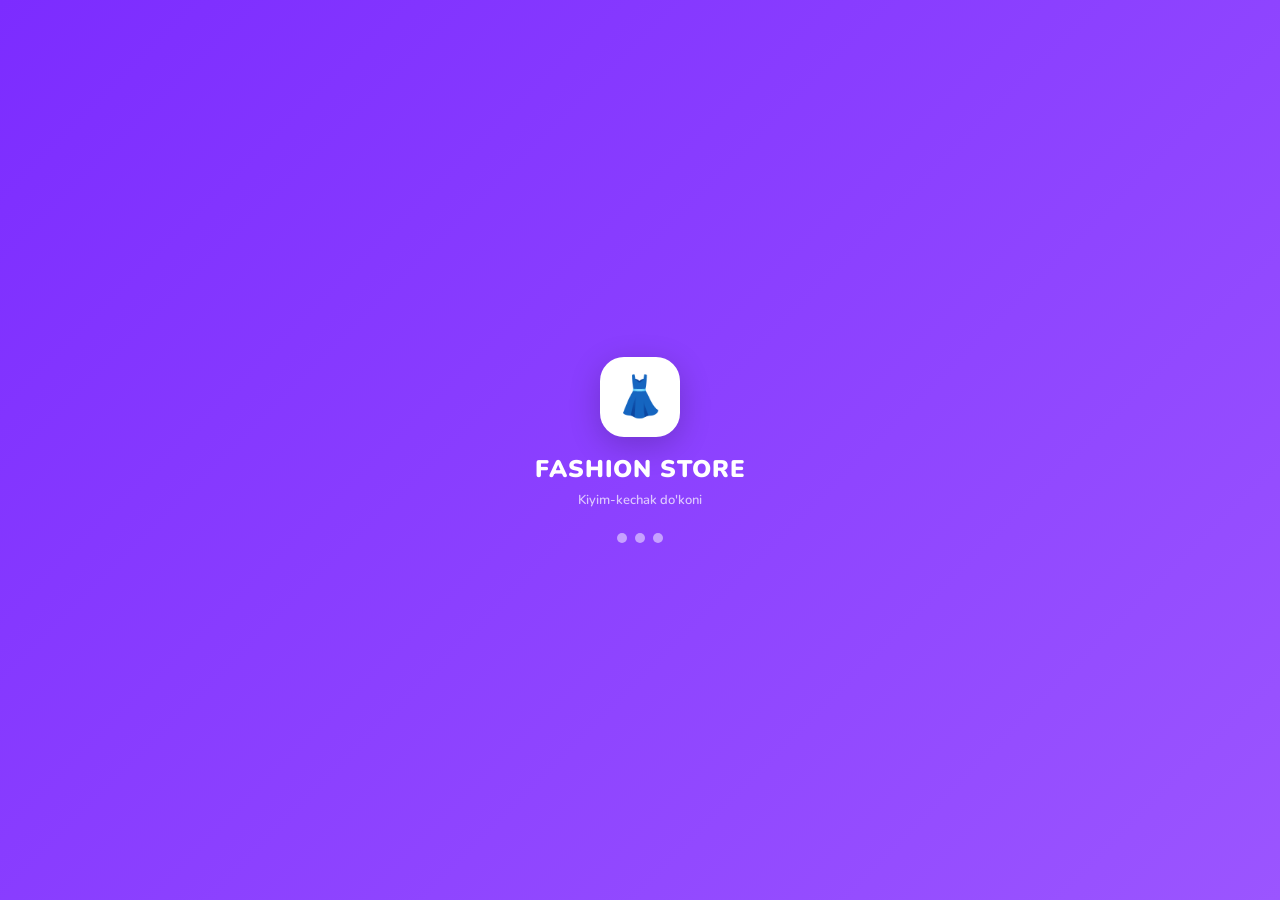
==== templates/index.html @ 43c0b076 "deploy: add templates/index.html" ====
<!DOCTYPE html>
<html lang="uz">
<head>
<meta charset="UTF-8">
<meta name="viewport" content="width=device-width,initial-scale=1,maximum-scale=1,user-scalable=no">
<title>UZUM MARKET</title>
<style>
@import url('https://fonts.googleapis.com/css2?family=Nunito:wght@400;600;700;800;900&display=swap');
*{margin:0;padding:0;box-sizing:border-box;-webkit-tap-highlight-color:transparent}
:root{
  --primary:#7c2cff;--primary-light:#9b55ff;--primary-dark:#5a1ec9;
  --secondary:#ff6b35;--accent:#00c853;--danger:#e11d48;
  --bg:#f2f0f7;--card:#fff;--text:#1a1a2e;--text2:#6b7280;
  --border:#e5e7eb;--shadow:0 2px 16px rgba(124,44,255,.10);--radius:16px;--radius-sm:10px;
}
body{font-family:'Nunito',sans-serif;background:var(--bg);color:var(--text);min-height:100vh;overflow-x:hidden;overscroll-behavior:none}
html{overscroll-behavior:none}

/* LOADER */
#loader{position:fixed;inset:0;background:linear-gradient(135deg,#7c2cff,#9b55ff);display:flex;flex-direction:column;align-items:center;justify-content:center;z-index:9999;transition:opacity .5s,transform .5s}
#loader.hide{opacity:0;transform:scale(1.1);pointer-events:none}
.loader-logo{width:80px;height:80px;border-radius:24px;background:#fff;display:flex;align-items:center;justify-content:center;font-size:40px;animation:logoIn .7s cubic-bezier(.34,1.56,.64,1) both;box-shadow:0 8px 32px rgba(0,0,0,.2)}
@keyframes logoIn{from{transform:scale(0) rotate(-20deg);opacity:0}to{transform:scale(1) rotate(0);opacity:1}}
.loader-name{color:#fff;font-size:24px;font-weight:900;margin-top:16px;letter-spacing:1px;opacity:0;animation:fadeUp .5s .4s both}
.loader-sub{color:rgba(255,255,255,.7);font-size:13px;font-weight:600;margin-top:6px;opacity:0;animation:fadeUp .5s .6s both}
@keyframes fadeUp{from{transform:translateY(20px);opacity:0}to{transform:translateY(0);opacity:1}}
.loader-dots{display:flex;gap:8px;margin-top:24px}
.loader-dots span{width:10px;height:10px;border-radius:50%;background:rgba(255,255,255,.5)}
.loader-dots span:nth-child(1){animation:dot .9s .0s infinite}
.loader-dots span:nth-child(2){animation:dot .9s .2s infinite}
.loader-dots span:nth-child(3){animation:dot .9s .4s infinite}
@keyframes dot{0%,100%{transform:scale(.6);opacity:.3}50%{transform:scale(1.3);opacity:1;background:#fff}}

/* LAYOUT */
#app{display:flex;flex-direction:column;min-height:100vh;padding-bottom:72px}
.page{display:none;flex-direction:column;flex:1;min-height:calc(100vh - 140px)}
.page.active{display:flex}

/* HEADER */
.header{background:var(--primary);padding:14px 16px 12px;position:sticky;top:0;z-index:100;box-shadow:0 4px 20px rgba(124,44,255,.4)}
.header-top{display:flex;align-items:center;gap:10px;margin-bottom:10px}
.header-logo{width:36px;height:36px;border-radius:11px;background:#fff;display:flex;align-items:center;justify-content:center;font-size:20px;flex-shrink:0;box-shadow:0 2px 8px rgba(0,0,0,.15)}
.header-title{color:#fff;font-size:18px;font-weight:900;letter-spacing:.5px;flex:1}
.header-cart-btn{position:relative;width:40px;height:40px;border-radius:12px;background:rgba(255,255,255,.2);border:none;color:#fff;font-size:20px;display:flex;align-items:center;justify-content:center;cursor:pointer;transition:all .2s;backdrop-filter:blur(8px)}
.header-cart-btn:active{transform:scale(.9)}
.cart-badge{position:absolute;top:-5px;right:-5px;background:#ff6b35;color:#fff;font-size:10px;font-weight:800;min-width:20px;height:20px;border-radius:10px;display:none;align-items:center;justify-content:center;padding:0 5px;border:2px solid var(--primary)}
.cart-badge.show{display:flex;animation:badgePop .3s cubic-bezier(.34,1.56,.64,1)}
@keyframes badgePop{from{transform:scale(0)}to{transform:scale(1)}}
.search-wrap{position:relative;display:flex;gap:8px}
.search-wrap input{flex:1;height:40px;border-radius:12px;border:none;background:rgba(255,255,255,.2);color:#fff;font-size:14px;font-family:'Nunito',sans-serif;font-weight:600;padding:0 40px 0 16px;outline:none;backdrop-filter:blur(8px)}
.search-wrap input::placeholder{color:rgba(255,255,255,.65)}
.search-icon{position:absolute;right:50px;top:50%;transform:translateY(-50%);font-size:16px;pointer-events:none}
.sort-btn{width:40px;height:40px;border-radius:12px;background:rgba(255,255,255,.2);border:none;color:#fff;font-size:18px;cursor:pointer;display:flex;align-items:center;justify-content:center;transition:.2s;backdrop-filter:blur(8px)}

/* FLASH SALE BANNER */
.flash-sale-wrap{background:linear-gradient(135deg,#ff4444,#ff6b35);padding:10px 16px;display:none;align-items:center;justify-content:space-between;gap:10px}
.flash-sale-wrap.show{display:flex}
.flash-sale-text{color:#fff;font-size:13px;font-weight:800}
.flash-timer{background:rgba(0,0,0,.3);color:#fff;font-size:14px;font-weight:900;padding:4px 12px;border-radius:8px;font-family:monospace;letter-spacing:2px}

/* BANNERS */
.banner-scroll{display:flex;gap:12px;overflow-x:auto;padding:14px 16px 0;scroll-snap-type:x mandatory;scrollbar-width:none}
.banner-scroll::-webkit-scrollbar{display:none}
.banner-item{min-width:calc(100% - 40px);height:130px;border-radius:var(--radius);display:flex;flex-direction:column;justify-content:flex-end;padding:16px;flex-shrink:0;scroll-snap-align:start;position:relative;overflow:hidden;cursor:pointer}
.banner-item img{position:absolute;inset:0;width:100%;height:100%;object-fit:cover;opacity:.35}
.banner-item::before{content:'';position:absolute;inset:0;background:linear-gradient(to top,rgba(0,0,0,.7),transparent)}
.banner-badge{position:absolute;top:12px;right:12px;background:rgba(255,255,255,.25);backdrop-filter:blur(8px);color:#fff;font-size:10px;font-weight:800;padding:4px 10px;border-radius:20px;letter-spacing:.5px}
.banner-title{color:#fff;font-size:18px;font-weight:900;position:relative;text-shadow:0 2px 8px rgba(0,0,0,.5)}
.banner-sub{color:rgba(255,255,255,.85);font-size:12px;font-weight:600;margin-top:2px;position:relative}
.banner-dots{display:flex;gap:6px;padding:10px 16px 0;justify-content:center}
.banner-dot{width:6px;height:6px;border-radius:3px;background:var(--border);transition:all .3s}
.banner-dot.active{width:20px;background:var(--primary)}

/* CATEGORIES */
.cats-scroll{display:flex;gap:8px;overflow-x:auto;padding:14px 16px 0;scrollbar-width:none}
.cats-scroll::-webkit-scrollbar{display:none}
.cat-btn{display:flex;flex-direction:column;align-items:center;gap:4px;padding:10px 14px;border-radius:var(--radius-sm);background:var(--card);border:2px solid transparent;font-family:'Nunito',sans-serif;font-size:10px;font-weight:700;color:var(--text2);white-space:nowrap;cursor:pointer;transition:all .25s;flex-shrink:0;box-shadow:var(--shadow)}
.cat-btn .cat-icon{font-size:22px}
.cat-btn.active{background:var(--primary);color:#fff;border-color:var(--primary);box-shadow:0 4px 14px rgba(124,44,255,.4);transform:translateY(-2px)}

/* BADGES */
.badges-scroll{display:flex;gap:8px;overflow-x:auto;padding:12px 16px 0;scrollbar-width:none}
.badges-scroll::-webkit-scrollbar{display:none}
.badge-chip{padding:6px 14px;border-radius:20px;border:1.5px solid var(--border);font-family:'Nunito',sans-serif;font-size:11px;font-weight:700;color:var(--text2);background:var(--card);cursor:pointer;white-space:nowrap;transition:all .2s;flex-shrink:0}
.badge-chip.active{background:var(--primary);color:#fff;border-color:var(--primary)}

/* PRODUCTS */
.products-header{display:flex;align-items:center;justify-content:space-between;padding:12px 16px 8px}
.products-count{font-size:13px;font-weight:700;color:var(--text2)}
.pgrid{display:grid;grid-template-columns:1fr 1fr;gap:12px;padding:0 16px 16px}
.pcard{background:var(--card);border-radius:var(--radius);overflow:hidden;cursor:pointer;transition:transform .2s,box-shadow .2s;box-shadow:var(--shadow);animation:cardIn .35s both}
@keyframes cardIn{from{opacity:0;transform:translateY(20px)}to{opacity:1;transform:translateY(0)}}
.pcard:active{transform:scale(.97)}
.pcard-img{width:100%;height:150px;background:#f7f5ff;position:relative;overflow:hidden}
.pcard-img img{width:100%;height:100%;object-fit:cover;transition:transform .3s}
.pcard:hover .pcard-img img{transform:scale(1.05)}
.pcard-badge{position:absolute;top:8px;left:8px;padding:3px 8px;border-radius:7px;font-size:9px;font-weight:800;letter-spacing:.5px;color:#fff}
.pcard-fav{position:absolute;top:6px;right:6px;width:30px;height:30px;border-radius:50%;background:rgba(255,255,255,.9);border:none;font-size:15px;display:flex;align-items:center;justify-content:center;cursor:pointer;box-shadow:0 2px 8px rgba(0,0,0,.15);transition:transform .2s;backdrop-filter:blur(4px)}
.pcard-fav:active{transform:scale(.8)}
.pcard-flash{position:absolute;bottom:0;left:0;right:0;background:linear-gradient(135deg,#ff4444,#ff6b35);color:#fff;font-size:10px;font-weight:800;padding:3px 8px;text-align:center}
.pcard-body{padding:10px}
.pcard-name{font-size:13px;font-weight:800;line-height:1.3;display:-webkit-box;-webkit-line-clamp:2;-webkit-box-orient:vertical;overflow:hidden}
.pcard-rating{display:flex;align-items:center;gap:4px;margin-top:4px;font-size:11px;color:var(--text2);font-weight:600}
.pcard-price{font-size:16px;font-weight:900;color:var(--primary);margin-top:4px}
.pcard-old{font-size:11px;color:var(--text2);text-decoration:line-through;font-weight:600}
.pcard-discount{font-size:10px;color:#fff;background:var(--danger);padding:1px 5px;border-radius:5px;font-weight:800}
.pcard-add{width:100%;height:32px;border-radius:9px;background:var(--primary);border:none;color:#fff;font-family:'Nunito',sans-serif;font-size:11px;font-weight:800;cursor:pointer;transition:all .2s;display:flex;align-items:center;justify-content:center;gap:4px;margin-top:6px}
.pcard-add:active{background:var(--primary-dark);transform:scale(.97)}
.badge-CHEGIRMA,.badge-SALE{background:#e11d48}
.badge-NEW,.badge-KIDS{background:#06b6d4}
.badge-TOP,.badge-VIP{background:#f59e0b}
.badge-HOT,.badge-MEGA{background:#ef4444}
.badge-GIFT{background:#10b981}
.badge-SPORT{background:#3b82f6}
.badge-HIT{background:#8b5cf6}

/* PRODUCT DETAIL */
.detail-overlay{position:fixed;inset:0;background:rgba(0,0,0,.6);z-index:200;display:none;align-items:flex-end;backdrop-filter:blur(4px)}
.detail-overlay.show{display:flex;animation:overlayIn .25s}
@keyframes overlayIn{from{opacity:0}to{opacity:1}}
.detail-sheet{background:#fff;border-radius:24px 24px 0 0;width:100%;max-height:92vh;overflow-y:auto;animation:sheetUp .3s cubic-bezier(.34,1.2,.64,1)}
@keyframes sheetUp{from{transform:translateY(100%)}to{transform:translateY(0)}}
.detail-img{width:100%;height:260px;object-fit:cover;position:relative}
.detail-img-wrap{position:relative}
.detail-close{position:absolute;top:12px;right:12px;width:36px;height:36px;border-radius:50%;background:rgba(255,255,255,.9);border:none;font-size:18px;display:flex;align-items:center;justify-content:center;cursor:pointer;box-shadow:0 2px 8px rgba(0,0,0,.2);z-index:1}
.detail-body{padding:16px}
.detail-name{font-size:20px;font-weight:900;line-height:1.3}
.detail-rating{display:flex;align-items:center;gap:6px;margin:8px 0;font-size:13px;color:var(--text2)}
.detail-price{font-size:26px;font-weight:900;color:var(--primary);margin:8px 0 4px}
.detail-old{font-size:14px;color:var(--text2);text-decoration:line-through}
.detail-desc{font-size:13px;color:var(--text2);line-height:1.6;margin:12px 0}
.options-title{font-size:12px;font-weight:800;color:var(--text2);text-transform:uppercase;letter-spacing:.5px;margin-bottom:8px}
.options-row{display:flex;flex-wrap:wrap;gap:8px;margin-bottom:14px}
.opt-btn{padding:6px 14px;border-radius:8px;border:1.5px solid var(--border);font-family:'Nunito',sans-serif;font-size:12px;font-weight:700;cursor:pointer;transition:all .2s;background:#fff}
.opt-btn.active{background:var(--primary);color:#fff;border-color:var(--primary)}
.detail-add{width:100%;height:50px;border-radius:14px;background:var(--primary);border:none;color:#fff;font-family:'Nunito',sans-serif;font-size:16px;font-weight:800;cursor:pointer;display:flex;align-items:center;justify-content:center;gap:8px;box-shadow:0 6px 20px rgba(124,44,255,.4);transition:all .2s;margin-top:8px}
.detail-add:active{transform:scale(.97);background:var(--primary-dark)}
/* Reviews */
.reviews-section{margin-top:16px;padding-top:16px;border-top:1.5px solid var(--border)}
.reviews-title{font-size:15px;font-weight:800;margin-bottom:12px}
.review-item{background:#f9f7ff;border-radius:12px;padding:12px;margin-bottom:8px}
.review-header{display:flex;align-items:center;gap:8px;margin-bottom:6px}
.review-avatar{width:32px;height:32px;border-radius:50%;background:var(--primary);color:#fff;display:flex;align-items:center;justify-content:center;font-size:14px;font-weight:800;flex-shrink:0}
.review-name{font-size:13px;font-weight:700}
.review-stars{color:#f59e0b;font-size:12px}
.review-text{font-size:12px;color:var(--text2);line-height:1.5}
.add-review-btn{width:100%;height:42px;border-radius:12px;border:1.5px dashed var(--primary);background:transparent;color:var(--primary);font-family:'Nunito',sans-serif;font-size:13px;font-weight:700;cursor:pointer;margin-top:8px}

/* CART */
.cart-page{padding:16px;display:flex;flex-direction:column;gap:12px}
.cart-empty{flex:1;display:flex;flex-direction:column;align-items:center;justify-content:center;gap:12px;padding:40px;text-align:center}
.cart-empty-icon{font-size:64px}
.cart-item{display:flex;gap:12px;align-items:center;background:var(--card);border-radius:var(--radius-sm);padding:12px;box-shadow:var(--shadow)}
.cart-item-img{width:60px;height:60px;border-radius:10px;overflow:hidden;flex-shrink:0;background:#f7f5ff}
.cart-item-img img{width:100%;height:100%;object-fit:cover}
.cart-item-info{flex:1;min-width:0}
.cart-item-name{font-size:13px;font-weight:700;line-height:1.3;display:-webkit-box;-webkit-line-clamp:2;-webkit-box-orient:vertical;overflow:hidden}
.cart-item-opts{font-size:11px;color:var(--text2);font-weight:600;margin:2px 0}
.cart-item-price{font-size:15px;font-weight:800;color:var(--primary)}
.qty{display:flex;align-items:center;gap:8px;margin-top:6px}
.qty button{width:28px;height:28px;border-radius:8px;border:none;background:var(--bg);font-size:16px;font-weight:800;cursor:pointer;display:flex;align-items:center;justify-content:center;color:var(--text);transition:.2s}
.qty button:active{background:var(--primary);color:#fff}
.qty b{font-size:14px;min-width:20px;text-align:center}
.cart-del{background:none;border:none;font-size:18px;cursor:pointer;padding:4px;color:var(--text2);opacity:.6;margin-left:auto}
.cart-summary{background:var(--card);border-radius:var(--radius);padding:16px;box-shadow:var(--shadow)}
.summary-row{display:flex;justify-content:space-between;font-size:13px;margin-bottom:8px;color:var(--text2)}
.summary-total{font-size:18px;font-weight:900;color:var(--primary);border-top:1.5px solid var(--border);padding-top:10px;margin-top:4px;display:flex;justify-content:space-between}
.checkout-btn{width:100%;height:50px;border-radius:14px;background:var(--primary);border:none;color:#fff;font-family:'Nunito',sans-serif;font-size:15px;font-weight:800;cursor:pointer;display:flex;align-items:center;justify-content:center;gap:8px;box-shadow:0 4px 18px rgba(124,44,255,.4);transition:all .2s}
.checkout-btn:active{transform:scale(.97);background:var(--primary-dark)}

/* CHECKOUT MODAL */
.checkout-modal{position:fixed;inset:0;background:rgba(0,0,0,.5);z-index:300;display:none;align-items:flex-end;backdrop-filter:blur(4px)}
.checkout-modal.show{display:flex;animation:overlayIn .25s}
.checkout-sheet{background:#fff;border-radius:24px 24px 0 0;width:100%;padding:0 0 24px;max-height:90vh;overflow-y:auto;animation:sheetUp .3s cubic-bezier(.34,1.2,.64,1)}
.co-header{padding:16px;border-bottom:1.5px solid var(--border);display:flex;align-items:center;gap:10px}
.co-title{font-size:17px;font-weight:900}
.co-body{padding:16px;display:flex;flex-direction:column;gap:12px}
.co-label{font-size:11px;font-weight:800;color:var(--text2);text-transform:uppercase;letter-spacing:.5px;margin-bottom:5px}
.co-input{width:100%;height:44px;border:1.5px solid var(--border);border-radius:11px;padding:0 14px;font-family:'Nunito',sans-serif;font-size:14px;font-weight:600;color:var(--text);outline:none;transition:border .2s}
.co-input:focus{border-color:var(--primary)}
.co-textarea{width:100%;height:80px;border:1.5px solid var(--border);border-radius:11px;padding:10px 14px;font-family:'Nunito',sans-serif;font-size:14px;font-weight:600;color:var(--text);outline:none;resize:none;transition:border .2s}
.co-textarea:focus{border-color:var(--primary)}
.promo-wrap{display:flex;gap:8px}
.promo-wrap .co-input{flex:1}
.promo-btn{height:44px;padding:0 16px;border-radius:11px;border:none;background:var(--primary);color:#fff;font-family:'Nunito',sans-serif;font-size:13px;font-weight:800;cursor:pointer;white-space:nowrap}
.promo-success{font-size:12px;color:var(--accent);font-weight:700}
.promo-error{font-size:12px;color:var(--danger);font-weight:700}
.info-box{background:#fff8e1;border-radius:12px;padding:12px;font-size:12px;color:#b8860b;font-weight:700;text-align:center;border:1px solid #ffd54f}
.co-summary{background:#f9f7ff;border-radius:12px;padding:12px}
.co-summary-row{display:flex;justify-content:space-between;font-size:13px;margin-bottom:6px;color:var(--text2)}
.co-summary-row.total{font-size:16px;font-weight:900;color:var(--primary);border-top:1px solid var(--border);padding-top:8px;margin-top:4px}
.co-submit{width:100%;height:50px;border-radius:14px;background:var(--primary);border:none;color:#fff;font-family:'Nunito',sans-serif;font-size:16px;font-weight:800;cursor:pointer;box-shadow:0 4px 18px rgba(124,44,255,.4);transition:all .2s}
.co-submit:disabled{opacity:.6}

/* PROFILE */
.profile-page{padding:16px;display:flex;flex-direction:column;gap:12px}
.menu-item{display:flex;align-items:center;gap:12px;padding:14px 16px;cursor:pointer;transition:background .2s}
.menu-item:active{background:#f5f3ff}
.menu-text{flex:1;font-size:14px;font-weight:700}
.menu-arrow{color:var(--text2);font-size:18px;font-weight:300}

/* NAV */
.bottom-nav{position:fixed;bottom:0;left:0;right:0;background:#fff;display:flex;border-top:1.5px solid var(--border);z-index:100;padding-bottom:env(safe-area-inset-bottom);box-shadow:0 -4px 20px rgba(0,0,0,.08)}
.nav-btn{flex:1;display:flex;flex-direction:column;align-items:center;justify-content:center;padding:8px 0 6px;border:none;background:none;font-family:'Nunito',sans-serif;font-size:9px;font-weight:700;color:var(--text2);cursor:pointer;transition:color .2s;gap:3px;position:relative}
.nav-btn.active{color:var(--primary)}
.nav-btn svg{width:22px;height:22px}
.nav-dot{position:absolute;top:6px;right:calc(50% - 16px);width:8px;height:8px;border-radius:50%;background:#ff6b35;border:2px solid #fff;display:none}

/* TOAST */
#toast{position:fixed;bottom:88px;left:50%;transform:translateX(-50%) translateY(10px);background:#1a1a2e;color:#fff;padding:10px 20px;border-radius:12px;font-size:13px;font-weight:700;opacity:0;transition:all .3s;z-index:500;white-space:nowrap;pointer-events:none}
#toast.show{opacity:1;transform:translateX(-50%) translateY(0)}

/* SUCCESS */
.success-overlay{position:fixed;inset:0;background:linear-gradient(135deg,var(--primary),var(--primary-light));display:none;flex-direction:column;align-items:center;justify-content:center;z-index:400;gap:16px}
.success-overlay.show{display:flex;animation:overlayIn .3s}
.success-icon{font-size:80px;animation:bounceIn .5s cubic-bezier(.34,1.56,.64,1)}
@keyframes bounceIn{from{transform:scale(0);opacity:0}to{transform:scale(1);opacity:1}}
.success-title{color:#fff;font-size:26px;font-weight:900;text-align:center}
.success-sub{color:rgba(255,255,255,.85);font-size:15px;font-weight:600;text-align:center;line-height:1.6}
.success-btn{background:#fff;color:var(--primary);border:none;padding:14px 32px;border-radius:14px;font-family:'Nunito',sans-serif;font-size:16px;font-weight:800;cursor:pointer;margin-top:8px}

/* REVIEW MODAL */
.review-modal{position:fixed;inset:0;background:rgba(0,0,0,.5);z-index:350;display:none;align-items:flex-end;backdrop-filter:blur(4px)}
.review-modal.show{display:flex;animation:overlayIn .25s}
.review-sheet{background:#fff;border-radius:24px 24px 0 0;width:100%;padding:20px;animation:sheetUp .3s cubic-bezier(.34,1.2,.64,1)}
.star-select{display:flex;gap:8px;margin:12px 0;justify-content:center}
.star-btn{font-size:32px;cursor:pointer;transition:transform .2s;filter:grayscale(1)}
.star-btn.active{filter:none;transform:scale(1.1)}

/* STOCK BADGE */
.stock-ok{display:inline-flex;align-items:center;gap:5px;background:#f0fdf4;color:#16a34a;border:1.5px solid #bbf7d0;padding:5px 12px;border-radius:20px;font-size:12px;font-weight:800}
.stock-low{display:inline-flex;align-items:center;gap:5px;background:#fff7ed;color:#ea580c;border:1.5px solid #fed7aa;padding:5px 12px;border-radius:20px;font-size:12px;font-weight:800}
.stock-out{display:inline-flex;align-items:center;gap:5px;background:#fef2f2;color:#dc2626;border:1.5px solid #fecaca;padding:5px 12px;border-radius:20px;font-size:12px;font-weight:800}
/* DELIVERY INFO */
.delivery-row{display:flex;align-items:center;gap:10px;background:#f9f7ff;border-radius:12px;padding:12px;margin:10px 0}
.delivery-row .di-icon{font-size:22px;flex-shrink:0}
.delivery-row .di-text{font-size:12px;color:var(--text2);font-weight:600;line-height:1.4}
.delivery-row .di-text b{color:var(--text);font-size:13px}
/* BUY NOW */
.detail-buynow{width:100%;height:50px;border-radius:14px;background:linear-gradient(135deg,#ff6b35,#ff4444);border:none;color:#fff;font-family:'Nunito',sans-serif;font-size:16px;font-weight:800;cursor:pointer;display:flex;align-items:center;justify-content:center;gap:8px;box-shadow:0 6px 20px rgba(255,107,53,.4);transition:all .2s;margin-top:8px}
.detail-buynow:active{transform:scale(.97)}
/* DETAIL ACTIONS ROW */
.detail-actions{display:grid;grid-template-columns:1fr 1fr;gap:10px;margin-top:8px}
.detail-add-sm{height:50px;border-radius:14px;background:var(--primary);border:none;color:#fff;font-family:'Nunito',sans-serif;font-size:14px;font-weight:800;cursor:pointer;display:flex;align-items:center;justify-content:center;gap:6px;box-shadow:0 6px 20px rgba(124,44,255,.4);transition:all .2s}
.detail-add-sm:active{transform:scale(.97);background:var(--primary-dark)}
/* RATING STARS ROW */
.rating-big{display:flex;align-items:center;gap:12px;background:#fffbeb;border-radius:12px;padding:12px;margin:8px 0}
.rating-num{font-size:36px;font-weight:900;color:#f59e0b;line-height:1}
.rating-bars{flex:1}
.rating-bar-row{display:flex;align-items:center;gap:6px;margin-bottom:3px}
.rating-bar-row span{font-size:10px;font-weight:700;color:var(--text2);width:6px}
.rating-bar-bg{flex:1;height:5px;background:#e5e7eb;border-radius:3px;overflow:hidden}
.rating-bar-fill{height:100%;background:#f59e0b;border-radius:3px;transition:width .5s}
/* DETAIL SPECS */
.spec-table{background:#f9f7ff;border-radius:12px;overflow:hidden;margin:8px 0}
.spec-row{display:flex;padding:10px 14px;font-size:13px;border-bottom:1px solid #f0ebff}
.spec-row:last-child{border-bottom:none}
.spec-row .sk{color:var(--text2);font-weight:600;flex:1}
.spec-row .sv{font-weight:800;flex:1;text-align:right}
@media(max-width:380px){.pgrid{grid-template-columns:1fr 1fr}.pcard-img{height:130px}}

/* ── CHAT ── */
.chat-page{display:flex;flex-direction:column;height:calc(100vh - 120px);position:relative;overflow:hidden}
.chat-header{background:linear-gradient(135deg,#6a1fc2,#7c2cff,#9b55ff);padding:14px 16px 12px;display:flex;align-items:center;gap:10px;flex-shrink:0;box-shadow:0 4px 20px rgba(124,44,255,.35)}
.chat-header-info{flex:1;min-width:0}
.chat-header-title{font-size:16px;font-weight:900;color:#fff;letter-spacing:.3px}
.chat-online-pill{display:inline-flex;align-items:center;gap:5px;background:rgba(255,255,255,.18);border-radius:20px;padding:3px 10px;font-size:11px;color:rgba(255,255,255,.95);font-weight:700;margin-top:3px}
.chat-online-dot{width:7px;height:7px;background:#00e676;border-radius:50%;flex-shrink:0;animation:onlinePulse 2s infinite}
@keyframes onlinePulse{0%,100%{box-shadow:0 0 0 0 rgba(0,230,118,.5)}60%{box-shadow:0 0 0 5px rgba(0,230,118,0)}}
.chat-header-avatar{width:44px;height:44px;border-radius:50%;background:rgba(255,255,255,.2);display:flex;align-items:center;justify-content:center;font-size:22px;flex-shrink:0;border:2px solid rgba(255,255,255,.35)}
.chat-pinned{background:linear-gradient(90deg,#fff7ed,#fffbeb);border-bottom:1.5px solid #fed7aa;padding:9px 14px;display:flex;gap:9px;align-items:center;flex-shrink:0;cursor:pointer}
.chat-pinned-icon{font-size:16px;flex-shrink:0}
.chat-pinned-text{font-size:11px;font-weight:700;color:#92400e;line-height:1.4}
.chat-messages{flex:1;overflow-y:auto;padding:12px 12px 16px;display:flex;flex-direction:column;gap:1px;background:linear-gradient(180deg,#faf8ff 0%,#f5f0ff 100%)}
.chat-messages::-webkit-scrollbar{width:3px}
.chat-messages::-webkit-scrollbar-thumb{background:rgba(124,44,255,.3);border-radius:3px}
.msg-group{display:flex;flex-direction:column;margin-bottom:6px}
.msg-group.mine{align-items:flex-end}
.msg-group.other,.msg-group.adm{align-items:flex-start}
.msg-meta{display:flex;align-items:center;gap:6px;margin-bottom:4px;padding:0 4px}
.msg-avatar{width:30px;height:30px;border-radius:50%;display:flex;align-items:center;justify-content:center;font-size:13px;font-weight:800;color:#fff;flex-shrink:0;border:2px solid rgba(255,255,255,.8);box-shadow:0 2px 8px rgba(0,0,0,.12)}
.msg-username{font-size:11px;font-weight:800;color:var(--text)}
.msg-badge{font-size:9px;font-weight:900;padding:2px 7px;border-radius:8px;letter-spacing:.3px}
.msg-badge-admin{background:linear-gradient(135deg,#f59e0b,#d97706);color:#fff}
.msg-badge-vip{background:linear-gradient(135deg,#7c2cff,#9b55ff);color:#fff}
.msg-badge-new{background:#e0f2f1;color:#00695c}
.msg-bubble{max-width:78%;padding:10px 13px 8px;border-radius:18px;font-size:13.5px;font-weight:600;line-height:1.45;position:relative;word-break:break-word}
.msg-group.mine .msg-bubble{background:linear-gradient(135deg,#7c2cff,#9b55ff);color:#fff;border-bottom-right-radius:5px;box-shadow:0 4px 14px rgba(124,44,255,.35)}
.msg-group.other .msg-bubble{background:#fff;color:var(--text);border-bottom-left-radius:5px;box-shadow:0 2px 10px rgba(0,0,0,.07)}
.msg-group.adm .msg-bubble{background:linear-gradient(135deg,#f59e0b,#ff7c32);color:#fff;border-bottom-left-radius:5px;box-shadow:0 4px 14px rgba(245,158,11,.35)}
.msg-time{font-size:10px;opacity:.6;margin-top:4px;text-align:right;display:block}
.msg-group.other .msg-time,.msg-group.adm .msg-time{text-align:left}
.msg-product-card{background:rgba(0,0,0,.07);border-radius:11px;padding:9px;margin-top:6px;display:flex;gap:9px;cursor:pointer;transition:.15s}
.msg-product-card:active{opacity:.8}
.msg-product-img{width:44px;height:44px;border-radius:9px;object-fit:cover;flex-shrink:0;background:rgba(255,255,255,.2)}
.msg-product-info{}
.msg-product-name{font-size:11px;font-weight:800;line-height:1.3}
.msg-product-price{font-size:11px;font-weight:900;margin-top:2px;opacity:.9}
.msg-product-view{font-size:10px;opacity:.75;margin-top:1px}
.msg-reply-bar{background:rgba(0,0,0,.06);border-left:3px solid rgba(255,255,255,.5);border-radius:7px;padding:5px 9px;margin-bottom:6px;font-size:11px;font-weight:700;opacity:.85;white-space:nowrap;overflow:hidden;text-overflow:ellipsis}
.msg-group.other .msg-reply-bar,.msg-group.adm .msg-reply-bar{border-left-color:var(--primary);background:#f0ebff}
.msg-reactions{display:flex;flex-wrap:wrap;gap:4px;margin-top:5px;padding:0 3px}
.rxn-pill{display:inline-flex;align-items:center;gap:3px;background:#fff;border:1.5px solid #e0d4ff;border-radius:22px;padding:3px 9px;font-size:12px;cursor:pointer;transition:all .15s;user-select:none;box-shadow:0 1px 4px rgba(0,0,0,.06)}
.rxn-pill:active{transform:scale(.9)}
.rxn-pill.mine{background:#f0ebff;border-color:var(--primary)}
.rxn-count{font-size:11px;font-weight:900;color:var(--primary)}
.chat-date-sep{text-align:center;margin:10px 0 6px;font-size:11px;font-weight:800;color:var(--text2);position:relative}
.chat-date-sep::before,.chat-date-sep::after{content:'';position:absolute;top:50%;width:30%;height:1px;background:var(--border)}
.chat-date-sep::before{left:0}.chat-date-sep::after{right:0}

.chat-reply-preview{display:none;background:#f0ebff;border-top:1.5px solid #e0d4ff;padding:8px 12px;flex-shrink:0;align-items:center;justify-content:space-between;gap:8px}
.chat-reply-preview.show{display:flex}
.chat-reply-preview-left{flex:1;min-width:0}
.chat-reply-preview-label{font-size:10px;font-weight:900;color:var(--primary);text-transform:uppercase;letter-spacing:.5px}
.chat-reply-preview-text{font-size:12px;font-weight:700;color:var(--text);overflow:hidden;text-overflow:ellipsis;white-space:nowrap}
.chat-reply-cancel{background:none;border:none;font-size:18px;cursor:pointer;color:var(--text2);padding:0 4px;flex-shrink:0}

.chat-emoji-bar{display:none;background:#fff;border-top:1px solid var(--border);padding:8px 12px;gap:6px;overflow-x:auto;scrollbar-width:none;flex-shrink:0}
.chat-emoji-bar.show{display:flex}
.chat-emoji-bar::-webkit-scrollbar{display:none}
.chat-emoji-bar button{font-size:24px;background:none;border:none;cursor:pointer;flex-shrink:0;transition:transform .15s;padding:2px}
.chat-emoji-bar button:active{transform:scale(1.35)}

.chat-input-wrap{background:#fff;border-top:1.5px solid var(--border);padding:10px 10px;display:flex;gap:8px;align-items:flex-end;flex-shrink:0;box-shadow:0 -4px 20px rgba(0,0,0,.06)}
.chat-textarea{flex:1;min-height:40px;max-height:110px;border:1.5px solid var(--border);border-radius:22px;padding:10px 14px;font-family:'Nunito',sans-serif;font-size:14px;font-weight:600;outline:none;resize:none;line-height:1.4;transition:border .2s;overflow-y:auto;color:var(--text)}
.chat-textarea:focus{border-color:var(--primary)}
.chat-emoji-toggle{width:40px;height:40px;border-radius:50%;background:var(--bg);border:none;font-size:22px;cursor:pointer;flex-shrink:0;display:flex;align-items:center;justify-content:center;transition:transform .15s}
.chat-emoji-toggle:active{transform:scale(.9)}
.chat-send{width:44px;height:44px;border-radius:50%;background:linear-gradient(135deg,#7c2cff,#9b55ff);border:none;color:#fff;cursor:pointer;flex-shrink:0;display:flex;align-items:center;justify-content:center;box-shadow:0 4px 16px rgba(124,44,255,.45);transition:transform .15s,box-shadow .15s}
.chat-send:active{transform:scale(.88);box-shadow:0 2px 8px rgba(124,44,255,.3)}
.chat-send svg{width:20px;height:20px;fill:currentColor}

.chat-new-msg-btn{display:none;position:absolute;bottom:76px;left:50%;transform:translateX(-50%);background:var(--primary);color:#fff;border:none;border-radius:22px;padding:8px 16px;font-family:'Nunito',sans-serif;font-size:12px;font-weight:800;cursor:pointer;z-index:10;box-shadow:0 4px 16px rgba(124,44,255,.4);animation:fadeUp .3s;white-space:nowrap}

.rxn-menu{display:none;position:fixed;z-index:450;background:#fff;border-radius:28px;box-shadow:0 10px 40px rgba(0,0,0,.2);padding:10px 14px;gap:8px;align-items:center;animation:fadeIn .2s}
.rxn-menu.show{display:flex}
.rxn-menu button{font-size:26px;background:none;border:none;cursor:pointer;transition:transform .15s;padding:0}
.rxn-menu button:active{transform:scale(1.45)}

.chat-swipe-reply{position:absolute;left:-50px;top:50%;transform:translateY(-50%);opacity:0;font-size:18px;transition:all .2s;pointer-events:none}

/* ── PROMO TICKER ── */
.promo-ticker{background:linear-gradient(90deg,#5a1ec9,#7c2cff,#ff6b35,#7c2cff,#5a1ec9);background-size:300% 100%;animation:tickerBg 6s linear infinite;padding:7px 0;overflow:hidden;white-space:nowrap;position:relative}
@keyframes tickerBg{0%{background-position:0%}100%{background-position:300%}}
.ticker-inner{display:inline-block;animation:tickerScroll 22s linear infinite;padding-left:100vw;will-change:transform}
@keyframes tickerScroll{0%{transform:translateX(0)}100%{transform:translateX(-50%)}}
.ticker-inner span{color:#fff;font-size:12px;font-weight:800;padding:0 18px;letter-spacing:.4px}
.ticker-inner span::before{content:'✦';margin-right:8px;opacity:.7}

/* ── PROMO POPUP ── */
.promo-popup{position:fixed;bottom:90px;left:50%;transform:translateX(-50%) translateY(120px);z-index:300;width:calc(100% - 32px);max-width:380px;background:#fff;border-radius:20px;box-shadow:0 8px 40px rgba(124,44,255,.35);padding:0;overflow:hidden;transition:transform .45s cubic-bezier(.34,1.2,.64,1),opacity .35s;opacity:0;pointer-events:none}
.promo-popup.show{transform:translateX(-50%) translateY(0);opacity:1;pointer-events:all}
.popup-header{background:linear-gradient(135deg,#7c2cff,#ff6b35);padding:14px 16px;display:flex;align-items:center;justify-content:space-between}
.popup-close{background:rgba(255,255,255,.25);border:none;color:#fff;width:28px;height:28px;border-radius:50%;cursor:pointer;font-size:14px;display:flex;align-items:center;justify-content:center}
.popup-body{padding:14px 16px 16px}
.popup-badge{display:inline-flex;align-items:center;gap:6px;background:#fff7ed;border:1.5px solid #fed7aa;color:#ea580c;font-size:11px;font-weight:800;padding:3px 10px;border-radius:20px;margin-bottom:8px}
.popup-deal-row{display:flex;align-items:center;gap:12px;margin-bottom:10px}
.popup-discount{font-size:48px;font-weight:900;color:var(--primary);line-height:1}
.popup-cta{width:100%;height:44px;background:linear-gradient(135deg,var(--primary),var(--primary-light));border:none;color:#fff;border-radius:12px;font-family:'Nunito',sans-serif;font-size:14px;font-weight:900;cursor:pointer;letter-spacing:.5px;box-shadow:0 4px 14px rgba(124,44,255,.35);transition:transform .15s}
.popup-cta:active{transform:scale(.97)}

/* ── PRODUCT CARD ANIMATIONS ── */
@keyframes cardIn{from{opacity:0;transform:translateY(24px) scale(.97)}to{opacity:1;transform:translateY(0) scale(1)}}
.pcard{animation:cardIn .4s ease both}

/* ── CONFETTI ── */
.confetti-wrap{position:fixed;inset:0;pointer-events:none;z-index:9990;overflow:hidden}
@keyframes confettiFall{0%{transform:translateY(-20px) rotate(0deg);opacity:1}100%{transform:translateY(100vh) rotate(720deg);opacity:0}}
.cbit{position:absolute;width:8px;height:8px;border-radius:2px;animation:confettiFall .9s ease-in both}

/* ── FLOAT CART PULSE ── */
@keyframes cartPulse{0%,100%{transform:scale(1)}50%{transform:scale(1.18)}}
.cart-add-pulse{animation:cartPulse .4s ease}
</style>
</head>
<body>

<div id="loader">
  <div class="loader-logo">👗</div>
  <div class="loader-name" id="loaderName">FASHION STORE</div>
  <div class="loader-sub">Kiyim-kechak do'koni</div>
  <div class="loader-dots"><span></span><span></span><span></span></div>
</div>

<div id="app" style="display:none">
  <div class="header">
    <div class="header-top">
      <div class="header-logo">👗</div>
      <div class="header-title" id="shopName">FASHION STORE</div>
      <button class="header-cart-btn" onclick="showPage('cart')">
        🛒<span class="cart-badge" id="cartBadge">0</span>
      </button>
    </div>
    <div class="search-wrap">
      <input type="text" placeholder="🔍 Mahsulot qidirish..." id="searchInput" oninput="onSearch(this.value)">
      <button class="sort-btn" onclick="toggleSort()">⇅</button>
    </div>
  </div>

  <!-- PROMO TICKER -->
  <div class="promo-ticker" id="promoTicker">
    <div class="ticker-inner" id="tickerInner"></div>
  </div>

  <div class="flash-sale-wrap" id="flashBanner">
    <div class="flash-sale-text">⚡ FLASH SALE!</div>
    <div class="flash-timer" id="flashTimer">00:00:00</div>
  </div>

  <!-- HOME -->
  <div class="page active" id="pageHome">
    <div class="banner-scroll" id="bannerScroll"></div>
    <div class="banner-dots" id="bannerDots"></div>
    <div class="cats-scroll" id="catsScroll"></div>
    <div class="badges-scroll" id="badgesScroll">
      <button class="badge-chip active" onclick="filterBadge('')">👗 Barchasi</button>
      <button class="badge-chip" onclick="filterBadge('YANGI')">✨ Yangi</button>
      <button class="badge-chip" onclick="filterBadge('HOT')">🔥 HOT</button>
      <button class="badge-chip" onclick="filterBadge('SALE')">💸 Chegirma</button>
      <button class="badge-chip" onclick="filterBadge('TOP')">⭐ Bestseller</button>
      <button class="badge-chip" onclick="filterBadge('LIMITED')">⏳ Limited</button>
    </div>
    <!-- PRICE FILTER -->
    <div id="priceFilterWrap" style="display:flex;align-items:center;gap:8px;padding:8px 16px 0;flex-wrap:wrap">
      <div style="display:flex;align-items:center;gap:6px;flex:1;min-width:200px">
        <div style="position:relative;flex:1">
          <input type="number" id="priceMinInp" placeholder="Min narx" min="0"
            style="width:100%;height:36px;border:1.5px solid var(--border);border-radius:10px;padding:0 10px;font-family:'Nunito',sans-serif;font-size:12px;font-weight:700;outline:none;background:#fff"
            oninput="priceMin=this.value;clearTimeout(tt);tt=setTimeout(loadProducts,600)">
        </div>
        <span style="font-size:12px;color:var(--text2);font-weight:700;flex-shrink:0">—</span>
        <div style="position:relative;flex:1">
          <input type="number" id="priceMaxInp" placeholder="Max narx" min="0"
            style="width:100%;height:36px;border:1.5px solid var(--border);border-radius:10px;padding:0 10px;font-family:'Nunito',sans-serif;font-size:12px;font-weight:700;outline:none;background:#fff"
            oninput="priceMax=this.value;clearTimeout(tt);tt=setTimeout(loadProducts,600)">
        </div>
      </div>
      <button onclick="priceMin='';priceMax='';$('priceMinInp').value='';$('priceMaxInp').value='';loadProducts()"
        style="height:36px;padding:0 12px;border-radius:10px;border:1.5px solid var(--border);background:#fff;font-family:'Nunito',sans-serif;font-size:12px;font-weight:700;color:var(--text2);cursor:pointer;white-space:nowrap">
        ✕ Tozalash
      </button>
    </div>
    <div class="products-header">
      <div class="products-count" id="productsCount"></div>
    </div>
    <div class="pgrid" id="productsGrid"></div>
  </div>

  <!-- CART -->
  <div class="page" id="pageCart">
    <div class="cart-page" id="cartContent"></div>
  </div>

  <!-- PROFILE -->
  <div class="page" id="pageProfile">
    <div class="profile-page" id="profileContent"></div>
  </div>

  <!-- CHAT -->
  <div class="page" id="pageChat">
    <div class="chat-page" id="chatPageInner">
      <!-- Header -->
      <div class="chat-header">
        <div class="chat-header-avatar">💬</div>
        <div class="chat-header-info">
          <div class="chat-header-title">Jamiyat Chati</div>
          <div class="chat-online-pill"><div class="chat-online-dot"></div><span id="chatOnlineCount">yuklanmoqda…</span></div>
        </div>
        <div style="font-size:22px;cursor:pointer" onclick="showPage('home',true)">🏠</div>
      </div>
      <!-- Pinned announcement -->
      <div class="chat-pinned" id="chatPinned">
        <div class="chat-pinned-icon">📌</div>
        <div class="chat-pinned-text">🎉 Uzum Fashion'ga xush kelibsiz! Chegirmalar, yangi mahsulotlar va hamjamiyat suhbatlari shu yerda.</div>
      </div>
      <!-- Messages list -->
      <div class="chat-messages" id="chatMessages"></div>
      <!-- New messages button -->
      <button class="chat-new-msg-btn" id="chatNewMsgBtn" onclick="scrollChatToBottom(true)">⬇ yangi xabarlar</button>
      <!-- Reply preview bar -->
      <div class="chat-reply-preview" id="chatReplyPreview">
        <div class="chat-reply-preview-left">
          <div class="chat-reply-preview-label">↩ Javob berish</div>
          <div class="chat-reply-preview-text" id="chatReplyText"></div>
        </div>
        <button class="chat-reply-cancel" onclick="cancelReply()">✕</button>
      </div>
      <!-- Emoji bar -->
      <div class="chat-emoji-bar" id="chatEmojiBar">
        <button onclick="insertChatEmoji('😀')">😀</button>
        <button onclick="insertChatEmoji('❤️')">❤️</button>
        <button onclick="insertChatEmoji('🔥')">🔥</button>
        <button onclick="insertChatEmoji('👍')">👍</button>
        <button onclick="insertChatEmoji('😂')">😂</button>
        <button onclick="insertChatEmoji('🎉')">🎉</button>
        <button onclick="insertChatEmoji('💯')">💯</button>
        <button onclick="insertChatEmoji('😍')">😍</button>
        <button onclick="insertChatEmoji('💪')">💪</button>
        <button onclick="insertChatEmoji('🛍️')">🛍️</button>
        <button onclick="insertChatEmoji('✨')">✨</button>
        <button onclick="insertChatEmoji('👗')">👗</button>
        <button onclick="insertChatEmoji('👠')">👠</button>
        <button onclick="insertChatEmoji('🎀')">🎀</button>
        <button onclick="insertChatEmoji('💎')">💎</button>
        <button onclick="insertChatEmoji('🌟')">🌟</button>
      </div>
      <!-- Input area -->
      <div class="chat-input-wrap">
        <button class="chat-emoji-toggle" onclick="toggleChatEmoji()">😊</button>
        <textarea class="chat-textarea" id="chatInput" placeholder="Xabar yozing…" rows="1"
          oninput="autoResizeChat(this)" onkeydown="if(event.key==='Enter'&&!event.shiftKey){event.preventDefault();sendChatMsg()}"></textarea>
        <button class="chat-send" onclick="sendChatMsg()">
          <svg viewBox="0 0 24 24"><path d="M2.01 21L23 12 2.01 3 2 10l15 2-15 2z"/></svg>
        </button>
      </div>
    </div>
  </div>

  <!-- Reaction context menu -->
  <div class="rxn-menu" id="rxnMenu"></div>

  <div class="bottom-nav">
    <button class="nav-btn active" id="navHome" onclick="showPage('home',true)">
      <svg viewBox="0 0 24 24" fill="currentColor"><path d="M10 20v-6h4v6h5v-8h3L12 3 2 12h3v8z"/></svg>
      Asosiy
    </button>
    <button class="nav-btn" id="navCart" onclick="showPage('cart')">
      <svg viewBox="0 0 24 24" fill="currentColor"><path d="M7 18c-1.1 0-2 .9-2 2s.9 2 2 2 2-.9 2-2-.9-2-2-2zm10 0c-1.1 0-2 .9-2 2s.9 2 2 2 2-.9 2-2-.9-2-2-2zM7.8 14H18l2.2-8H6.2L5.1 2H2v2h1.4l2.6 10z"/></svg>
      Savat
      <span class="nav-dot" id="navCartDot"></span>
    </button>
    <button class="nav-btn" id="navProfile" onclick="showPage('profile')">
      <svg viewBox="0 0 24 24" fill="currentColor"><path d="M12 12c2.7 0 4.8-2.1 4.8-4.8S14.7 2.4 12 2.4 7.2 4.5 7.2 7.2 9.3 12 12 12zm0 2.4c-3.2 0-9.6 1.6-9.6 4.8v2.4h19.2v-2.4c0-3.2-6.4-4.8-9.6-4.8z"/></svg>
      Profil
    </button>
    <button class="nav-btn" id="navChat" onclick="showPage('chat')">
      <svg viewBox="0 0 24 24" fill="currentColor"><path d="M20 2H4c-1.1 0-2 .9-2 2v18l4-4h14c1.1 0 2-.9 2-2V4c0-1.1-.9-2-2-2zm-2 12H6v-2h12v2zm0-3H6V9h12v2zm0-3H6V6h12v2z"/></svg>
      Chat
      <span class="nav-dot" id="navChatDot" style="display:none"></span>
    </button>
  </div>
</div>

<!-- PRODUCT DETAIL -->
<div class="detail-overlay" id="detailOverlay" onclick="closeDetail(event)">
  <div class="detail-sheet" id="detailSheet"></div>
</div>

<!-- CHECKOUT MODAL -->
<div class="checkout-modal" id="checkoutModal" onclick="closeCheckout(event)">
  <div class="checkout-sheet">
    <div class="co-header">
      <span style="font-size:24px">🛒</span>
      <span class="co-title">Buyurtma berish</span>
      <button onclick="closeCheckoutBtn()" style="margin-left:auto;background:none;border:none;font-size:24px;cursor:pointer;color:var(--text2)">✕</button>
    </div>
    <div class="co-body">
      <div>
        <div class="co-label">👤 Ism Familiya</div>
        <input class="co-input" id="coFullName" placeholder="Ismingiz va familiyangiz">
      </div>
      <div>
        <div class="co-label">📞 Telefon raqam</div>
        <input class="co-input" id="coPhone" type="tel" placeholder="+998 90 123 45 67">
      </div>

      <!-- PAYMENT METHOD -->
      <div>
        <div class="co-label">💳 To'lov usuli</div>
        <div style="display:grid;grid-template-columns:1fr 1fr;gap:8px;margin-top:4px">
          <button id="payNaqd" onclick="selectPayment('naqd')"
            style="padding:12px 8px;border-radius:12px;border:2px solid var(--primary);background:#f5f0ff;font-family:'Nunito',sans-serif;font-size:13px;font-weight:800;cursor:pointer;color:var(--primary);transition:all .2s">
            💵 Naqd pul
          </button>
          <button id="payKarta" onclick="selectPayment('karta')"
            style="padding:12px 8px;border-radius:12px;border:2px solid var(--border);background:#fff;font-family:'Nunito',sans-serif;font-size:13px;font-weight:800;cursor:pointer;color:var(--text2);transition:all .2s">
            💳 Plastik karta
          </button>
        </div>
      </div>

      <!-- CARD INFO (shows when karta selected) -->
      <div id="cardInfoBox" style="display:none;background:linear-gradient(135deg,#7c2cff,#9b55ff);border-radius:16px;padding:16px;color:#fff">
        <div style="font-size:11px;font-weight:700;opacity:.8;margin-bottom:8px;letter-spacing:1px">PLASTIK KARTA</div>
        <div style="font-size:18px;font-weight:900;letter-spacing:3px;font-family:monospace" id="cardNumDisplay">9860 6067 6080 6673</div>
        <div style="display:flex;justify-content:space-between;align-items:center;margin-top:10px">
          <div style="font-size:13px;font-weight:800" id="cardHolderDisplay">Alimardonov Umidjon</div>
          <button onclick="copyCard()" style="background:rgba(255,255,255,.2);border:1px solid rgba(255,255,255,.4);color:#fff;border-radius:8px;padding:5px 12px;font-family:'Nunito',sans-serif;font-size:12px;font-weight:800;cursor:pointer" id="copyCardBtn">📋 Nusxa</button>
        </div>
        <div style="margin-top:10px;font-size:11px;opacity:.8;background:rgba(255,255,255,.15);border-radius:8px;padding:8px">
          ⚠️ To'lovni amalga oshirib, chek rasmini adminga yuboring
        </div>
      </div>

      <div id="coSizeWrap" style="display:none">
        <div class="co-label">📏 O'lcham</div>
        <div class="options-row" id="coSizes"></div>
      </div>
      <div id="coColorWrap" style="display:none">
        <div class="co-label">🎨 Rang</div>
        <div class="options-row" id="coColors"></div>
      </div>

      <!-- BONUS POINTS -->
      <div id="bonusWrap" style="display:none;background:#f0fdf4;border:1.5px solid #bbf7d0;border-radius:12px;padding:12px">
        <div style="display:flex;justify-content:space-between;align-items:center">
          <div>
            <div style="font-size:13px;font-weight:800;color:#16a34a">🎁 Bonus ballaringiz</div>
            <div style="font-size:12px;color:#15803d;font-weight:600" id="bonusInfo">0 ball = 0 so'm</div>
          </div>
          <label style="display:flex;align-items:center;gap:6px;cursor:pointer">
            <input type="checkbox" id="bonusCheck" onchange="toggleBonus(this.checked)" style="width:18px;height:18px;accent-color:#16a34a">
            <span style="font-size:12px;font-weight:800;color:#16a34a">Ishlatish</span>
          </label>
        </div>
      </div>

      <div>
        <div class="co-label">🏷️ Promo kod</div>
        <div class="promo-wrap">
          <input class="co-input" id="coPromo" placeholder="Promo kodingiz">
          <button class="promo-btn" onclick="applyPromo()">Qo'llay</button>
        </div>
        <div id="promoMsg" style="margin-top:4px"></div>
      </div>
      <div>
        <div class="co-label">💬 Izoh (ixtiyoriy)</div>
        <textarea class="co-textarea" id="coNote" placeholder="Qo'shimcha ma'lumot..."></textarea>
      </div>
      <div class="info-box">📦 Yetkazib berish — admin siz bilan bog'lanadi</div>
      <div id="coSummary" class="co-summary"></div>
      <button class="co-submit" id="coSubmit" onclick="submitOrder()">🚀 Buyurtmani yuborish</button>
    </div>
  </div>
</div>

<!-- REVIEW MODAL -->
<div class="review-modal" id="reviewModal" onclick="closeReview(event)">
  <div class="review-sheet">
    <div style="display:flex;align-items:center;justify-content:space-between;margin-bottom:16px">
      <div style="font-size:17px;font-weight:900">⭐ Sharh qoldirish</div>
      <button onclick="$('reviewModal').classList.remove('show')" style="background:none;border:none;font-size:24px;cursor:pointer;color:var(--text2)">✕</button>
    </div>
    <div class="co-label">Bahoyingiz</div>
    <div class="star-select" id="starSelect">
      <span class="star-btn active" data-v="1" onclick="setStars(1)">⭐</span>
      <span class="star-btn active" data-v="2" onclick="setStars(2)">⭐</span>
      <span class="star-btn active" data-v="3" onclick="setStars(3)">⭐</span>
      <span class="star-btn active" data-v="4" onclick="setStars(4)">⭐</span>
      <span class="star-btn active" data-v="5" onclick="setStars(5)">⭐</span>
    </div>
    <div class="co-label" style="margin-top:12px">Izoh</div>
    <textarea class="co-textarea" id="reviewText" placeholder="Mahsulot haqida fikringiz..." style="height:100px;margin-top:6px"></textarea>
    <button class="detail-add" style="margin-top:12px" onclick="submitReview()">✅ Yuborish</button>
  </div>
</div>

<!-- CONFETTI WRAP -->
<div class="confetti-wrap" id="confettiWrap"></div>

<!-- PROMO POPUP -->
<div class="promo-popup" id="promoPopup">
  <div class="popup-header">
    <div>
      <div style="font-size:11px;font-weight:700;color:rgba(255,255,255,.8);letter-spacing:1px">🎯 MAXSUS TAKLIF</div>
      <div style="font-size:16px;font-weight:900;color:#fff;margin-top:2px">Bugun uchun chegirma!</div>
    </div>
    <button class="popup-close" onclick="closePromoPopup()">✕</button>
  </div>
  <div class="popup-body">
    <div class="popup-badge">⏰ Cheklangan vaqt</div>
    <div class="popup-deal-row">
      <div class="popup-discount" id="popupDiscount">10%</div>
      <div>
        <div style="font-size:15px;font-weight:900;color:var(--text)" id="popupTitle">Barcha kiyimlarga</div>
        <div style="font-size:12px;color:var(--text2);font-weight:600;margin-top:2px" id="popupSub">Promo: <b id="popupCode">FASHION10</b></div>
      </div>
    </div>
    <button class="popup-cta" onclick="applyPopupPromo()">🎁 Chegirmani olish</button>
  </div>
</div>

<div class="success-overlay" id="successOverlay">
  <div class="success-icon">✅</div>
  <div class="success-title">Buyurtma qabul qilindi!</div>
  <div class="success-sub" id="successSub"></div>
  <div id="successActions" style="display:flex;flex-direction:column;gap:10px;width:100%;max-width:280px;margin-top:4px"></div>
  <button class="success-btn" onclick="$('successOverlay').classList.remove('show')" style="margin-top:4px">🛍 Davom etish</button>
</div>

<div id="toast"></div>

<script>
const tg = window.Telegram?.WebApp;
if(tg){tg.expand();tg.ready();tg.setHeaderColor('#7c2cff');tg.setBackgroundColor('#f2f0f7');tg.disableVerticalSwipes?.();}
const tgUser = tg?.initDataUnsafe?.user || {};

let config={}, categories=[], products=[], banners=[];
let cart = JSON.parse(localStorage.getItem('uzum_cart')||'[]');
let favorites = new Set(JSON.parse(localStorage.getItem('uzum_favs')||'[]'));
let currentCategory='', badgeFilter='', sortMode='newest', searchQ='';
let currentDetail=null, selectedSize='', selectedColor='', promoDiscount=0, promoCode='';
let reviewProductId=null, selectedStars=5, currentPage='home';
let flashSales=[], flashEnd=null;
let userPoints=0, useBonus=false, priceMin='', priceMax='', selectedPayment='naqd';
let tt;

const $=id=>document.getElementById(id);
const fmt=n=>parseInt(n).toLocaleString('uz-UZ');

async function init(){
  try{
    const [cfgR,bansR,catsR]=await Promise.all([
      fetch('/api/config').then(r=>r.json()),
      fetch('/api/banners').then(r=>r.json()),
      fetch('/api/categories').then(r=>r.json()),
    ]);
    config=cfgR; banners=bansR; categories=catsR;
    document.title=config.shop_name||'UZUM MARKET';
    $('shopName').textContent=config.shop_name||'UZUM MARKET';
    renderBanners(); renderCategories();
    initTicker();
    setTimeout(showPromoPopup, 8000);

    // Flash sales
    const flR=await fetch('/api/flash-sales').then(r=>r.json());
    flashSales=flR;
    if(flR.length>0){
      flashEnd=new Date(flR[0].ends_at);
      $('flashBanner').classList.add('show');
      updateFlashTimer();
      setInterval(updateFlashTimer,1000);
    }

    // Register user + get points
    if(tgUser.id){
      const reg=await fetch('/api/register-user',{method:'POST',headers:{'Content-Type':'application/json'},
        body:JSON.stringify({tg_id:tgUser.id,name:`${tgUser.first_name||''} ${tgUser.last_name||''}`.trim(),username:tgUser.username||''})}).then(r=>r.json());
      userPoints=reg.points||0;
    }

    await loadProducts();
  }catch(e){console.error(e)}
  finally{
    setTimeout(()=>{
      $('loader').classList.add('hide');
      $('app').style.display='flex';
      setTimeout(()=>$('loader').style.display='none',500);
    },1200);
  }
}

function updateFlashTimer(){
  if(!flashEnd) return;
  const diff=flashEnd-new Date();
  if(diff<=0){$('flashBanner').classList.remove('show');return}
  const h=Math.floor(diff/3600000), m=Math.floor((diff%3600000)/60000), s=Math.floor((diff%60000)/1000);
  $('flashTimer').textContent=`${String(h).padStart(2,'0')}:${String(m).padStart(2,'0')}:${String(s).padStart(2,'0')}`;
}

async function loadProducts(){
  let url=`/api/products?sort=${sortMode}&limit=50`;
  if(currentCategory) url+=`&category=${encodeURIComponent(currentCategory)}`;
  if(badgeFilter&&badgeFilter!=='CHEGIRMA') url+=`&badge=${badgeFilter}`;
  if(searchQ) url+=`&q=${encodeURIComponent(searchQ)}`;
  if(priceMin) url+=`&min_price=${priceMin}`;
  if(priceMax) url+=`&max_price=${priceMax}`;
  const rows=await fetch(url).then(r=>r.json());
  products=badgeFilter==='CHEGIRMA'?rows.filter(p=>favorites.has(p.id)):rows;
  $('productsCount').textContent=`${products.length} ta mahsulot`;
  renderProducts();
}

function renderBanners(){
  $('bannerScroll').innerHTML=banners.map((b,i)=>`
    <div class="banner-item" style="background:${b.color}" onclick="filterBadge('${b.badge}')">
      ${b.image?`<img src="${b.image}" alt="">`:''}
      <div class="banner-badge">${b.badge}</div>
      <div class="banner-title">${b.title}</div>
      <div class="banner-sub">${b.subtitle}</div>
    </div>`).join('');
  $('bannerDots').innerHTML=banners.map((_,i)=>`<div class="banner-dot ${i===0?'active':''}" id="dot${i}"></div>`).join('');
  let cur=0;
  setInterval(()=>{
    document.querySelector('.banner-dot.active')?.classList.remove('active');
    cur=(cur+1)%Math.max(banners.length,1);
    $(`dot${cur}`)?.classList.add('active');
    $('bannerScroll').children[cur]?.scrollIntoView({behavior:'smooth',inline:'start',block:'nearest'});
  },3500);
}

function renderCategories(){
  $('catsScroll').innerHTML=`<button class="cat-btn ${!currentCategory?'active':''}" onclick="filterCat('')">
    <span class="cat-icon">🛍</span>Hammasi</button>`+
  categories.map(c=>`<button class="cat-btn ${currentCategory===c.name?'active':''}" onclick="filterCat('${c.name}')">
    <span class="cat-icon">${c.icon}</span>${c.name}</button>`).join('');
}

function renderProducts(){
  const flash={};
  flashSales.forEach(f=>flash[f.product_id]={discount:f.discount_percent,price:f.flash_price,ends:f.ends_at});
  $('productsGrid').innerHTML=products.map((p,i)=>{
    const isFav=favorites.has(p.id);
    const fl=flash[p.id];
    const displayPrice=fl?fl.price:p.price;
    const discount=p.old_price>p.price?Math.round((1-p.price/p.old_price)*100):0;
    const stars='⭐'.repeat(Math.round(p.rating||4.5));
    return `<div class="pcard" style="animation-delay:${i*0.04}s" onclick="openDetail(${p.id})">
      <div class="pcard-img">
        <img src="${p.image||''}" alt="${p.name}" loading="lazy" onerror="this.src='data:image/svg+xml,<svg xmlns=%22http://www.w3.org/2000/svg%22 width=%22100%22 height=%22100%22><rect fill=%22%23f0ebff%22 width=%22100%22 height=%22100%22/><text x=%2250%22 y=%2255%22 text-anchor=%22middle%22 fill=%22%237c2cff%22 font-size=%2230%22>🛍</text></svg>'">
        ${p.badge?`<div class="pcard-badge badge-${p.badge}">${p.badge}</div>`:''}
        <button class="pcard-fav" onclick="toggleFav(event,${p.id})">${isFav?'❤️':'🤍'}</button>
        ${fl?`<div class="pcard-flash">⚡ -${fl.discount}% FLASH</div>`:''}
      </div>
      <div class="pcard-body">
        <div class="pcard-name">${p.name}</div>
        <div class="pcard-rating">⭐ ${p.rating||4.5} &nbsp;·&nbsp; ${(p.sold_count||0).toLocaleString()} sotilgan</div>
        <div style="display:flex;align-items:center;gap:6px;flex-wrap:wrap;margin-top:4px">
          <div class="pcard-price">${fmt(displayPrice)} so'm</div>
          ${p.old_price>p.price?`<div class="pcard-old">${fmt(p.old_price)}</div><div class="pcard-discount">-${discount}%</div>`:''}
        </div>
        <button class="pcard-add" onclick="addToCart(event,${p.id})">🛒 Savatga</button>
      </div>
    </div>`;
  }).join('');
}

async function openDetail(pid){
  const p=await fetch(`/api/products/${pid}`).then(r=>r.json());
  currentDetail=p;
  const fl=flashSales.find(f=>f.product_id===pid);
  const displayPrice=fl?Math.round(p.price*(1-fl.discount_percent/100)):p.price;
  const discount=p.old_price>p.price?Math.round((1-p.price/p.old_price)*100):0;
  const sizes=(p.sizes||'').split(',').filter(Boolean);
  const colors=(p.colors||'').split(',').filter(Boolean);
  selectedSize=sizes[0]||''; selectedColor=colors[0]||'';
  const reviews=p.reviews||[];
  const stock=p.stock||0;
  const stockHtml=stock===0
    ?`<span class="stock-out">❌ Omborda yo'q</span>`
    :stock<10
      ?`<span class="stock-low">⚠️ Kam qoldi: ${stock} ta</span>`
      :`<span class="stock-ok">✅ Omborda: ${stock} ta</span>`;

  // Rating bars (5★ to 1★)
  const ratingCounts=[5,4,3,2,1].map(star=>{
    const cnt=reviews.filter(r=>r.rating===star).length;
    const pct=reviews.length?Math.round(cnt/reviews.length*100):star===5?80:star===4?15:5;
    return {star,pct};
  });

  $('detailSheet').innerHTML=`
    <div class="detail-img-wrap">
      <img class="detail-img" src="${p.image||''}" alt="${p.name}"
        onerror="this.src='data:image/svg+xml,<svg xmlns=%22http://www.w3.org/2000/svg%22 width=%22300%22 height=%22260%22><rect fill=%22%23f0ebff%22 width=%22300%22 height=%22260%22/><text x=%22150%22 y=%22140%22 text-anchor=%22middle%22 fill=%22%237c2cff%22 font-size=%2260%22>🛍</text></svg>'">
      <button class="detail-close" onclick="$('detailOverlay').classList.remove('show')">✕</button>
      <button style="position:absolute;top:12px;left:12px;width:36px;height:36px;border-radius:50%;background:rgba(255,255,255,.9);border:none;font-size:17px;display:flex;align-items:center;justify-content:center;cursor:pointer;box-shadow:0 2px 8px rgba(0,0,0,.2)" onclick="toggleFav(event,${p.id})">${favorites.has(p.id)?'❤️':'🤍'}</button>
      ${fl?`<div style="position:absolute;bottom:0;left:0;right:0;background:linear-gradient(135deg,#ff4444,#ff6b35);color:#fff;font-size:13px;font-weight:800;padding:8px 16px;text-align:center">⚡ FLASH SALE: -${fl.discount_percent}% · Vaqt tugaydi!</div>`:''}
    </div>

    <div class="detail-body">
      <div style="display:flex;align-items:flex-start;justify-content:space-between;gap:8px">
        <div style="flex:1">
          ${p.badge?`<span class="pcard-badge badge-${p.badge}" style="display:inline-block;position:static;margin-bottom:6px">${p.badge}</span> `:''}
          <div class="detail-name">${p.name}</div>
        </div>
      </div>

      <div style="display:flex;align-items:center;gap:8px;margin:8px 0;flex-wrap:wrap">
        <div style="display:flex;align-items:center;gap:4px;background:#fffbeb;padding:4px 10px;border-radius:20px;font-size:13px;font-weight:800;color:#b45309">
          ⭐ ${p.rating||4.5}
        </div>
        <div style="font-size:12px;color:var(--text2);font-weight:600">${(p.sold_count||0).toLocaleString()} marta sotilgan</div>
        <div style="font-size:12px;color:var(--text2);font-weight:600">· ${reviews.length} sharh</div>
      </div>

      <div style="display:flex;align-items:center;gap:10px;margin:10px 0;flex-wrap:wrap">
        <div class="detail-price">${fmt(displayPrice)} so'm</div>
        ${p.old_price>p.price?`
          <div class="detail-old">${fmt(p.old_price)} so'm</div>
          <div class="pcard-discount" style="font-size:13px;padding:4px 10px;border-radius:8px">-${discount}%</div>`:''}
      </div>

      ${stockHtml}

      ${p.description?`<div class="detail-desc" style="margin-top:12px">${p.description}</div>`:''}

      <!-- SPECS TABLE -->
      <div class="spec-table" style="margin-top:12px">
        <div class="spec-row"><span class="sk">🏷 Kategoriya</span><span class="sv">${p.category_name||'—'}</span></div>
        ${sizes.length?`<div class="spec-row"><span class="sk">📏 O'lchamlar</span><span class="sv">${sizes.join(', ')}</span></div>`:''}
        ${colors.length?`<div class="spec-row"><span class="sk">🎨 Ranglar</span><span class="sv">${colors.join(', ')}</span></div>`:''}
        <div class="spec-row"><span class="sk">⭐ Reyting</span><span class="sv">${p.rating||4.5} / 5.0</span></div>
        <div class="spec-row"><span class="sk">📦 Yetkazish</span><span class="sv" style="color:var(--accent)">Admin bog'lanadi</span></div>
      </div>

      <!-- SIZE PICKER -->
      ${sizes.length?`
        <div class="options-title" style="margin-top:14px">📏 O'lcham tanlang</div>
        <div class="options-row" id="sizeOpts">
          ${sizes.map(s=>`<button class="opt-btn ${s===selectedSize?'active':''}" onclick="selectSize('${s}')">${s}</button>`).join('')}
        </div>`:''}

      <!-- COLOR PICKER -->
      ${colors.length?`
        <div class="options-title">🎨 Rang tanlang</div>
        <div class="options-row" id="colorOpts">
          ${colors.map(c=>`<button class="opt-btn ${c===selectedColor?'active':''}" onclick="selectColor('${c}')">${c}</button>`).join('')}
        </div>`:''}

      <!-- DELIVERY -->
      <div class="delivery-row">
        <div class="di-icon">🚚</div>
        <div class="di-text"><b>Yetkazib berish</b><br>Buyurtma bergandan so'ng admin siz bilan bog'lanadi va yetkazib berish muddatini bildiradi.</div>
      </div>
      <div class="delivery-row" style="margin-top:-4px">
        <div class="di-icon">🔄</div>
        <div class="di-text"><b>14 kun ichida qaytarish</b><br>Sifat muammosi bo'lsa, mahsulotni qaytarib yuborishingiz mumkin.</div>
      </div>

      <!-- ACTION BUTTONS -->
      ${stock===0?`
        <button class="detail-add" style="background:#9ca3af;cursor:not-allowed;box-shadow:none;margin-top:8px" disabled>❌ Omborda yo'q</button>
      `:`
        <div class="detail-actions">
          <button class="detail-add-sm" onclick="addToCartFromDetail()">🛒 Savatga</button>
          <button class="detail-buynow" style="margin-top:0" onclick="buyNowFromDetail()">⚡ Hozir sotib ol</button>
        </div>
      `}

      <!-- RATING BREAKDOWN -->
      <div class="rating-big" style="margin-top:16px">
        <div style="text-align:center">
          <div class="rating-num">${p.rating||4.5}</div>
          <div style="color:#f59e0b;font-size:16px;margin-top:2px">${'⭐'.repeat(Math.round(p.rating||4.5))}</div>
          <div style="font-size:11px;color:var(--text2);font-weight:600;margin-top:2px">${reviews.length} sharh</div>
        </div>
        <div class="rating-bars">
          ${ratingCounts.map(({star,pct})=>`
            <div class="rating-bar-row">
              <span>${star}</span>
              <div class="rating-bar-bg"><div class="rating-bar-fill" style="width:${pct}%"></div></div>
              <span style="font-size:10px;color:var(--text2);font-weight:600;width:28px;text-align:right">${pct}%</span>
            </div>`).join('')}
        </div>
      </div>

      <!-- REVIEWS LIST -->
      <div class="reviews-section">
        <div class="reviews-title">💬 Mijozlar sharhlari</div>
        ${reviews.length===0?`
          <div style="text-align:center;padding:20px;color:var(--text2);font-size:13px">
            <div style="font-size:32px;margin-bottom:8px">📝</div>
            Hali sharh yo'q. Birinchi bo'lib fikr qoldiring!
          </div>`
        :reviews.slice(0,5).map(r=>`
          <div class="review-item">
            <div class="review-header">
              <div class="review-avatar">${(r.full_name||'U')[0].toUpperCase()}</div>
              <div>
                <div class="review-name">${r.full_name||'Foydalanuvchi'}</div>
                <div class="review-stars">${'⭐'.repeat(Math.min(r.rating,5))}</div>
              </div>
              <div style="margin-left:auto;font-size:11px;color:var(--text2)">${(r.created_at||'').slice(0,10)}</div>
            </div>
            ${r.comment?`<div class="review-text">${r.comment}</div>`:''}
          </div>`).join('')}
        <button class="add-review-btn" onclick="openReview(${p.id})">✍️ Sharh qoldirish</button>
        <button class="add-review-btn" style="margin-top:6px;border-color:#00c853;color:#00c853" onclick="shareProductToChat(${p.id})">💬 Chatga ulashish</button>
      </div>
    </div>`;

  $('detailOverlay').classList.add('show');
  $('detailSheet').scrollTop=0;
}

function closeDetail(e){if(e.target===$('detailOverlay'))$('detailOverlay').classList.remove('show')}
function selectSize(s){selectedSize=s;document.querySelectorAll('#sizeOpts .opt-btn').forEach(b=>b.classList.toggle('active',b.textContent===s))}
function selectColor(c){selectedColor=c;document.querySelectorAll('#colorOpts .opt-btn').forEach(b=>b.classList.toggle('active',b.textContent===c))}

function addToCartFromDetail(){
  if(!currentDetail) return;
  addProductToCart(currentDetail, selectedSize, selectedColor);
  $('detailOverlay').classList.remove('show');
  toast('✅ Savatga qo\'shildi!');
  if(tg?.HapticFeedback) tg.HapticFeedback.impactOccurred('medium');
}

function buyNowFromDetail(){
  if(!currentDetail) return;
  addProductToCart(currentDetail, selectedSize, selectedColor);
  $('detailOverlay').classList.remove('show');
  if(tg?.HapticFeedback) tg.HapticFeedback.impactOccurred('medium');
  setTimeout(()=>openCheckout(), 200);
}

function addToCart(e, pid){
  e.stopPropagation();
  const p=products.find(x=>x.id===pid);
  if(!p) return;
  const sizes=(p.sizes||'').split(',').filter(Boolean);
  const colors=(p.colors||'').split(',').filter(Boolean);
  if(sizes.length||colors.length){openDetail(pid);toast('O\'lcham/rang tanlang');return}
  addProductToCart(p,'','');
  toast('✅ Savatga qo\'shildi!');
  if(tg?.HapticFeedback) tg.HapticFeedback.impactOccurred('light');
}

function addProductToCart(p, size, color){
  const key=`${p.id}-${size}-${color}`;
  const fl=flashSales.find(f=>f.product_id===p.id);
  const price=fl?Math.round(p.price*(1-fl.discount_percent/100)):p.price;
  const ex=cart.find(c=>c.key===key);
  if(ex){ex.qty++}else{cart.push({key,id:p.id,name:p.name,price,image:p.image,qty:1,size,color})}
  saveCart(); updateCartUI();
  shootConfetti(18);
  // Pulse cart icon
  const btn=document.querySelector('.header-cart-btn');
  if(btn){btn.classList.add('cart-add-pulse');setTimeout(()=>btn.classList.remove('cart-add-pulse'),400);}
}

function saveCart(){localStorage.setItem('uzum_cart',JSON.stringify(cart))}

function updateCartUI(){
  const total=cart.reduce((s,c)=>s+c.qty,0);
  const badge=$('cartBadge');
  if(total>0){badge.textContent=total;badge.classList.add('show');$('navCartDot').style.display='block'}
  else{badge.classList.remove('show');$('navCartDot').style.display='none'}
}

function toggleFav(e, pid){
  e.stopPropagation();
  if(favorites.has(pid)){favorites.delete(pid);toast('💔 Sevimlilardan olib tashlandi')}
  else{favorites.add(pid);toast('❤️ Sevimlilarga qo\'shildi')}
  localStorage.setItem('uzum_favs',JSON.stringify([...favorites]));
  renderProducts();
}

function renderCart(){
  const el=$('cartContent');
  if(!cart.length){
    el.innerHTML=`<div class="cart-empty">
      <div class="cart-empty-icon">🛒</div>
      <div style="font-size:18px;font-weight:800">Savat bo'sh</div>
      <div style="color:var(--text2);font-size:14px">Mahsulotlarni savatga qo'shing</div>
      <button onclick="showPage('home')" style="background:var(--primary);color:#fff;border:none;padding:12px 24px;border-radius:12px;font-family:'Nunito',sans-serif;font-size:14px;font-weight:800;cursor:pointer;margin-top:8px">🛍 Xaridga o'tish</button>
    </div>`;
    return;
  }
  const total=cart.reduce((s,c)=>s+c.qty*c.price,0);
  el.innerHTML=cart.map(c=>`
    <div class="cart-item">
      <div class="cart-item-img"><img src="${c.image||''}" alt="${c.name}" onerror="this.style.display='none'"></div>
      <div class="cart-item-info">
        <div class="cart-item-name">${c.name}</div>
        ${c.size||c.color?`<div class="cart-item-opts">${[c.size,c.color].filter(Boolean).join(' · ')}</div>`:''}
        <div class="cart-item-price">${fmt(c.price*c.qty)} so'm</div>
        <div class="qty">
          <button onclick="changeQty('${c.key}',-1)">−</button>
          <b>${c.qty}</b>
          <button onclick="changeQty('${c.key}',1)">+</button>
        </div>
      </div>
      <button class="cart-del" onclick="removeFromCart('${c.key}')">🗑</button>
    </div>`).join('')+`
    <div class="cart-summary">
      <div class="summary-row"><span>Mahsulotlar (${cart.reduce((s,c)=>s+c.qty,0)} ta)</span><span>${fmt(total)} so'm</span></div>
      <div class="summary-row"><span>Yetkazib berish</span><span style="color:var(--accent);font-weight:800">Admin bog'lanadi</span></div>
      <div class="summary-total"><span>Jami</span><span>${fmt(total)} so'm</span></div>
    </div>
    <button class="checkout-btn" onclick="openCheckout()">🚀 Buyurtma berish</button>`;
}

function changeQty(key, d){
  const item=cart.find(c=>c.key===key);
  if(!item) return;
  item.qty+=d;
  if(item.qty<=0) cart=cart.filter(c=>c.key!==key);
  saveCart(); updateCartUI(); renderCart();
}

function removeFromCart(key){
  cart=cart.filter(c=>c.key!==key);
  saveCart(); updateCartUI(); renderCart();
}

function selectPayment(method){
  selectedPayment=method;
  const isKarta=method==='karta';
  $('payNaqd').style.cssText=`padding:12px 8px;border-radius:12px;border:2px solid ${isKarta?'var(--border)':'var(--primary)'};background:${isKarta?'#fff':'#f5f0ff'};font-family:'Nunito',sans-serif;font-size:13px;font-weight:800;cursor:pointer;color:${isKarta?'var(--text2)':'var(--primary)'};transition:all .2s`;
  $('payKarta').style.cssText=`padding:12px 8px;border-radius:12px;border:2px solid ${isKarta?'var(--primary)':'var(--border)'};background:${isKarta?'#f5f0ff':'#fff'};font-family:'Nunito',sans-serif;font-size:13px;font-weight:800;cursor:pointer;color:${isKarta?'var(--primary)':'var(--text2)'};transition:all .2s`;
  $('cardInfoBox').style.display=isKarta?'block':'none';
  if(isKarta){
    $('cardNumDisplay').textContent=(config.card_number||'').replace(/(\d{4})/g,'$1 ').trim();
    $('cardHolderDisplay').textContent=config.card_holder||'';
  }
}

function copyCard(){
  const num=config.card_number||'';
  if(navigator.clipboard){navigator.clipboard.writeText(num)}
  $('copyCardBtn').textContent='✅ Nusxalandi!';
  setTimeout(()=>$('copyCardBtn').textContent='📋 Nusxa',2000);
  toast('💳 Karta raqami nusxalandi!');
}

function toggleBonus(checked){
  useBonus=checked;
  updateCoSummary();
}

function openCheckout(){
  if(!cart.length){toast('Savat bo\'sh');return}
  selectedPayment='naqd';
  $('cardInfoBox').style.display='none';
  $('payNaqd').style.cssText='padding:12px 8px;border-radius:12px;border:2px solid var(--primary);background:#f5f0ff;font-family:\'Nunito\',sans-serif;font-size:13px;font-weight:800;cursor:pointer;color:var(--primary);transition:all .2s';
  $('payKarta').style.cssText='padding:12px 8px;border-radius:12px;border:2px solid var(--border);background:#fff;font-family:\'Nunito\',sans-serif;font-size:13px;font-weight:800;cursor:pointer;color:var(--text2);transition:all .2s';
  // Bonus
  const bonusSum=Math.floor(userPoints/10)*100;
  if(userPoints>0){
    $('bonusWrap').style.display='block';
    $('bonusInfo').textContent=`${userPoints} ball ≈ ${fmt(bonusSum)} so'm chegirma`;
    $('bonusCheck').checked=false; useBonus=false;
  } else {
    $('bonusWrap').style.display='none';
  }
  updateCoSummary();
  $('checkoutModal').classList.add('show');
}

function updateCoSummary(){
  const total=cart.reduce((s,c)=>s+c.qty*c.price,0);
  const promoDisc=Math.round(total*promoDiscount/100);
  const bonusDisc=useBonus?Math.min(Math.floor(userPoints/10)*100,total):0;
  const final=total-promoDisc-bonusDisc;
  $('coSummary').innerHTML=cart.map(c=>`
    <div class="co-summary-row"><span>${c.name} × ${c.qty}</span><span>${fmt(c.qty*c.price)} so'm</span></div>`).join('')+
    (promoDisc?`<div class="co-summary-row" style="color:var(--accent)"><span>🏷️ Promo (${promoDiscount}%)</span><span>-${fmt(promoDisc)} so'm</span></div>`:'')+ 
    (bonusDisc?`<div class="co-summary-row" style="color:#16a34a"><span>🎁 Bonus ballar</span><span>-${fmt(bonusDisc)} so'm</span></div>`:'')+ 
    `<div class="co-summary-row total"><span>JAMI</span><span>${fmt(final)} so'm</span></div>`;
}

async function applyPromo(){
  const code=$('coPromo').value.trim().toUpperCase();
  if(!code) return;
  const res=await fetch('/api/promo',{method:'POST',headers:{'Content-Type':'application/json'},body:JSON.stringify({code})}).then(r=>r.json());
  if(res.ok){
    promoDiscount=res.discount; promoCode=code;
    $('promoMsg').innerHTML=`<span class="promo-success">✅ ${res.discount}% chegirma qo'llanildi!</span>`;
    updateCoSummary();
  } else {
    $('promoMsg').innerHTML=`<span class="promo-error">❌ ${res.error}</span>`;
  }
}

function closeCheckout(e){if(e.target===$('checkoutModal'))closeCheckoutBtn()}
function closeCheckoutBtn(){$('checkoutModal').classList.remove('show')}

async function submitOrder(){
  const fullName=$('coFullName').value.trim();
  const phone=$('coPhone').value.trim();
  if(!fullName){toast('❌ Ism familiya kiriting');$('coFullName').focus();return}
  if(!phone){toast('❌ Telefon kiriting');$('coPhone').focus();return}

  $('coSubmit').disabled=true;$('coSubmit').textContent='⏳ Yuborilmoqda...';
  const total=cart.reduce((s,c)=>s+c.qty*c.price,0);
  const bonusDisc=useBonus?Math.min(Math.floor(userPoints/10)*100,total):0;
  try{
    const res=await fetch('/api/order',{method:'POST',headers:{'Content-Type':'application/json'},
      body:JSON.stringify({phone,full_name:fullName,note:$('coNote').value,payment:selectedPayment,
        promo_code:promoCode,total,bonus_discount:bonusDisc,use_bonus:useBonus,
        items:cart.map(c=>({id:c.id,name:c.name,price:c.price,qty:c.qty,size:c.size,color:c.color})),
        user:{id:tgUser.id,first_name:tgUser.first_name}})});
    const data=await res.json();
    if(!data.ok) throw new Error(data.error||'Xato');
    if(useBonus) userPoints=Math.max(0,userPoints-Math.floor(bonusDisc/100)*10);
    if(tg?.sendData){tg.sendData(JSON.stringify({order_id:data.order_id,total:data.final_total,phone,full_name:fullName}))}
    closeCheckoutBtn();
    showSuccess(data.order_id,data.final_total,phone,selectedPayment);
    cart=[];saveCart();updateCartUI();renderCart();
  }catch(err){
    toast('❌ '+err.message);
    $('coSubmit').disabled=false;$('coSubmit').textContent='🚀 Buyurtmani yuborish';
  }
}

function showSuccess(orderId,total,phone,payment){
  const payTxt=payment==='karta'?'💳 Plastik karta':'💵 Naqd pul';
  $('successSub').innerHTML=`Buyurtma <b>#${orderId}</b> qabul qilindi!<br>💰 Jami: <b>${fmt(total)} so'm</b><br>${payTxt}<br><br>📞 <b>${phone}</b><br>Admin tez orada bog'lanadi!`;
  // Action buttons
  const actionsEl=$('successActions');
  let btns='';
  if(payment==='karta' && config.support_username){
    btns+=`<button onclick="openAdminChat(${orderId})" style="background:linear-gradient(135deg,#229ED9,#1a7fad);color:#fff;border:none;padding:13px 20px;border-radius:14px;font-family:'Nunito',sans-serif;font-size:14px;font-weight:800;cursor:pointer;display:flex;align-items:center;justify-content:center;gap:8px;box-shadow:0 4px 16px rgba(34,158,217,.4)">
      <svg width="20" height="20" viewBox="0 0 24 24" fill="white"><path d="M12 0C5.373 0 0 5.373 0 12s5.373 12 12 12 12-5.373 12-12S18.627 0 12 0zm5.562 8.248l-2.04 9.613c-.153.678-.554.843-1.12.524l-3.1-2.285-1.496 1.44c-.165.165-.304.304-.624.304l.223-3.166 5.757-5.195c.25-.223-.054-.347-.388-.124l-7.116 4.481-3.065-.957c-.666-.208-.679-.666.139-.986l11.973-4.616c.554-.2 1.039.137.857.967z"/></svg>
      Admin bilan to'lovni tasdiqlash
    </button>`;
  }
  if(config.support_username){
    btns+=`<button onclick="openAdminChat()" style="background:rgba(255,255,255,.15);color:#fff;border:1.5px solid rgba(255,255,255,.4);padding:11px 20px;border-radius:14px;font-family:'Nunito',sans-serif;font-size:13px;font-weight:700;cursor:pointer">
      💬 Admin bilan gaplashish
    </button>`;
  }
  actionsEl.innerHTML=btns;
  $('successOverlay').classList.add('show');
  if(tg?.HapticFeedback) tg.HapticFeedback.notificationOccurred('success');
  shootConfetti();
}

function openAdminChat(orderId){
  const sup=config.support_username||'';
  if(!sup) return;
  const msg=orderId?`Salom! #${orderId} raqamli buyurtmam to'lovini tasdiqlashni so'rayman.`:'Salom! Savol bor edi.';
  const url=`https://t.me/${sup}?text=${encodeURIComponent(msg)}`;
  if(tg?.openTelegramLink) tg.openTelegramLink(url);
  else window.open(url,'_blank');
}

// ── CONFETTI ──────────────────────────────────────────
const CONFETTI_COLORS=['#7c2cff','#ff6b35','#00c853','#2196f3','#e11d48','#f59e0b','#9b55ff','#fff'];
function shootConfetti(count=40){
  const wrap=$('confettiWrap');
  wrap.innerHTML='';
  for(let i=0;i<count;i++){
    const bit=document.createElement('div');
    bit.className='cbit';
    bit.style.cssText=`left:${Math.random()*100}%;background:${CONFETTI_COLORS[Math.floor(Math.random()*CONFETTI_COLORS.length)]};
      animation-delay:${Math.random()*.5}s;animation-duration:${.7+Math.random()*.6}s;
      width:${5+Math.random()*7}px;height:${5+Math.random()*7}px;
      border-radius:${Math.random()>.5?'50%':'2px'}`;
    wrap.appendChild(bit);
  }
  setTimeout(()=>wrap.innerHTML='',1500);
}

// ── PROMO TICKER ──────────────────────────────────────
function initTicker(){
  const msgs=[
    '🔥 Barcha kiyimlarda chegirmalar','⭐ Yangi yoz kolleksiyasi yetib keldi',
    '💸 Flash Sale: -30% gacha','🎁 Buyurtmadan bonus ball oling',
    '🚀 Tez yetkazib berish','💳 Plastik karta qabul qilinadi',
    '🏆 Bestseller kiyimlar','🎀 Sovg\'a uchun yaxshi tanlov',
    '✨ Har kuni yangi mahsulotlar','🔥 Chegirmalar har kuni yangilanadi',
  ];
  const double=msgs.concat(msgs);
  $('tickerInner').innerHTML=double.map(m=>`<span>${m}</span>`).join('');
}

// ── PROMO POPUP ───────────────────────────────────────
let popupShown=false;
function showPromoPopup(){
  if(popupShown||currentPage!=='home') return;
  popupShown=true;
  $('promoPopup').classList.add('show');
  if(tg?.HapticFeedback) tg.HapticFeedback.impactOccurred('light');
}
function closePromoPopup(){$('promoPopup').classList.remove('show')}
function applyPopupPromo(){
  const code=$('popupCode').textContent;
  closePromoPopup();
  openCheckout();
  setTimeout(()=>{$('coPromo').value=code;applyPromo();},400);
}

function renderProfile(){
  const name=tgUser.first_name?`${tgUser.first_name} ${tgUser.last_name||''}`.trim():'Mehmon';
  const uid=tgUser.id||'—';
  const username=tgUser.username?`@${tgUser.username}`:'';
  const photo=tgUser.photo_url
    ?`<img src="${tgUser.photo_url}" style="width:80px;height:80px;border-radius:50%;object-fit:cover;border:3px solid rgba(255,255,255,.5)">`
    :`<div style="width:80px;height:80px;border-radius:50%;background:rgba(255,255,255,.25);display:flex;align-items:center;justify-content:center;font-size:36px;font-weight:900;color:#fff;border:3px solid rgba(255,255,255,.4)">${(name[0]||'U').toUpperCase()}</div>`;

  $('profileContent').innerHTML=`
    <div style="background:linear-gradient(135deg,var(--primary),var(--primary-light));border-radius:20px;padding:28px 20px;display:flex;flex-direction:column;align-items:center;gap:8px;box-shadow:0 8px 32px rgba(124,44,255,.3)">
      ${photo}
      <div style="font-size:20px;font-weight:900;color:#fff;margin-top:4px">${name}</div>
      ${username?`<div style="font-size:13px;color:rgba(255,255,255,.8);font-weight:600">${username}</div>`:''}
      <div style="font-size:11px;color:rgba(255,255,255,.6);font-weight:600">ID: ${uid}</div>
    </div>
    <div style="display:grid;grid-template-columns:1fr 1fr 1fr;gap:10px">
      <div style="background:var(--card);border-radius:14px;padding:14px;text-align:center;box-shadow:var(--shadow)">
        <div style="font-size:22px;font-weight:900;color:var(--primary)">${cart.length}</div>
        <div style="font-size:11px;color:var(--text2);font-weight:700">🛒 Savat</div>
      </div>
      <div style="background:var(--card);border-radius:14px;padding:14px;text-align:center;box-shadow:var(--shadow)">
        <div style="font-size:22px;font-weight:900;color:#e11d48">${favorites.size}</div>
        <div style="font-size:11px;color:var(--text2);font-weight:700">❤️ Sevimli</div>
      </div>
      <div style="background:var(--card);border-radius:14px;padding:14px;text-align:center;box-shadow:var(--shadow)">
        <div style="font-size:22px;font-weight:900;color:#f59e0b">⭐</div>
        <div style="font-size:11px;color:var(--text2);font-weight:700">VIP</div>
      </div>
    </div>
    <div style="background:var(--card);border-radius:16px;overflow:hidden;box-shadow:var(--shadow)">
      <div class="menu-item" onclick="showPage('cart')" style="border-bottom:1px solid var(--border)">
        <div style="width:40px;height:40px;border-radius:12px;background:#f0ebff;display:flex;align-items:center;justify-content:center;font-size:20px">🛒</div>
        <div class="menu-text">Mening savatim</div>
        <span style="background:var(--primary);color:#fff;font-size:11px;font-weight:800;padding:2px 8px;border-radius:20px">${cart.length}</span>
        <span class="menu-arrow">›</span>
      </div>
      <div class="menu-item" onclick="showFavs()" style="border-bottom:1px solid var(--border)">
        <div style="width:40px;height:40px;border-radius:12px;background:#fff0f3;display:flex;align-items:center;justify-content:center;font-size:20px">❤️</div>
        <div class="menu-text">Sevimlilar</div>
        <span style="background:#e11d48;color:#fff;font-size:11px;font-weight:800;padding:2px 8px;border-radius:20px">${favorites.size}</span>
        <span class="menu-arrow">›</span>
      </div>
      <div class="menu-item" onclick="openSupport()">
        <div style="width:40px;height:40px;border-radius:12px;background:#f0fdf4;display:flex;align-items:center;justify-content:center;font-size:20px">💬</div>
        <div class="menu-text">Yordam markazi</div>
        <span class="menu-arrow">›</span>
      </div>
    </div>
    <div style="background:linear-gradient(135deg,#f8f5ff,#fff);border:1.5px solid #e9e0ff;border-radius:14px;padding:14px;text-align:center;font-size:12px;color:var(--text2);font-weight:600">
      🛍 <b style="color:var(--primary)">${config.shop_name||'UZUM MARKET'}</b> — Ishonchli online bozor
    </div>`;
}

function openReview(pid){reviewProductId=pid;$('reviewModal').classList.add('show')}
function closeReview(e){if(e.target===$('reviewModal'))$('reviewModal').classList.remove('show')}
function setStars(n){selectedStars=n;document.querySelectorAll('.star-btn').forEach((b,i)=>b.classList.toggle('active',i<n))}
async function submitReview(){
  const comment=$('reviewText').value.trim();
  const name=tgUser.first_name?`${tgUser.first_name} ${tgUser.last_name||''}`.trim():'Foydalanuvchi';
  await fetch('/api/review',{method:'POST',headers:{'Content-Type':'application/json'},
    body:JSON.stringify({product_id:reviewProductId,user_id:tgUser.id||0,full_name:name,rating:selectedStars,comment})});
  $('reviewModal').classList.remove('show');
  toast('✅ Sharhingiz yuborildi!');
  if(reviewProductId) openDetail(reviewProductId);
}

function showFavs(){if(!favorites.size){toast('❤️ Sevimlilar yo\'q');return}badgeFilter='CHEGIRMA';if(currentPage!=='home')showPage('home');loadProducts()}
function openSupport(){const url=`https://t.me/${(config.support||'support').replace('@','')}`;if(tg)tg.openTelegramLink(url);else window.open(url,'_blank')}
function filterCat(name){currentCategory=name;loadProducts();renderCategories()}
function filterBadge(b){badgeFilter=b;document.querySelectorAll('.badge-chip').forEach(el=>el.classList.toggle('active',el.textContent.includes(b)||(!b&&el.textContent==='Barchasi')));loadProducts()}
let searchTimer;
function onSearch(v){searchQ=v;clearTimeout(searchTimer);searchTimer=setTimeout(loadProducts,400)}
function toggleSort(){
  const modes=['newest','popular','price_asc','price_desc','rating'];
  sortMode=modes[(modes.indexOf(sortMode)+1)%modes.length];
  const labels={newest:'🕐 Yangi',popular:'🔥 Mashhur',price_asc:'💰 Arzon',price_desc:'💎 Qimmat',rating:'⭐ Reyting'};
  toast(labels[sortMode]);loadProducts();
}
function showPage(name, scrollTop=false){
  if(currentPage==='chat'&&name!=='chat') stopChatPoll();
  currentPage=name;
  ['Home','Cart','Profile','Chat'].forEach(p=>{
    $('page'+p)?.classList.toggle('active',p.toLowerCase()===name);
    $('nav'+p)?.classList.toggle('active',p.toLowerCase()===name);
  });
  if(name==='cart') renderCart();
  if(name==='profile') renderProfile();
  if(name==='chat'){openChatPage();}
  if(scrollTop) window.scrollTo({top:0,behavior:'instant'});
}

// ════════════════════════════════════════
//  CHAT
// ════════════════════════════════════════
const USER_COLORS=['#7c2cff','#ff6b35','#00c853','#2196f3','#e11d48','#f59e0b','#9b55ff','#0ea5e9','#d946ef','#10b981'];
let chatMsgs=[], chatLastId=0, chatPollTmr=null, chatUnread=0, chatAtBot=true, chatReplyTo=null, chatEmojiOpen=false, chatTouchTmr=null;

function uColor(id){let h=0;const s=String(id||0);for(let i=0;i<s.length;i++)h=(h*31+s.charCodeAt(i))&0xffff;return USER_COLORS[h%USER_COLORS.length]}
function uInitial(name){return(name||'?')[0].toUpperCase()}

async function openChatPage(){
  await loadChatMsgs();
  scrollChatToBottom(true);
  startChatPoll();
  fetchOnline();
  initChatScroll();
}
async function loadChatMsgs(){
  try{
    const uid=tgUser.id||'';
    const d=await fetch(`/api/chat?limit=60&uid=${uid}`).then(r=>r.json());
    chatMsgs=d.messages||[];
    chatLastId=d.last_id||0;
    renderChatMsgs();
  }catch(e){}
}
async function pollChatNew(){
  try{
    const uid=tgUser.id||'';
    const d=await fetch(`/api/chat?since=${chatLastId}&limit=30&uid=${uid}`).then(r=>r.json());
    const fresh=d.messages||[];
    if(fresh.length){
      chatLastId=d.last_id;
      chatMsgs=[...chatMsgs,...fresh].slice(-100);
      renderChatMsgs();
      if(chatAtBot) scrollChatToBottom(true);
      else{chatUnread+=fresh.length;const b=$('chatNewMsgBtn');b.style.display='block';b.textContent=`⬇ ${chatUnread} yangi xabar`;}
    }
  }catch(e){}
}
function startChatPoll(){stopChatPoll();chatPollTmr=setInterval(pollChatNew,3000)}
function stopChatPoll(){clearInterval(chatPollTmr);chatPollTmr=null}
async function fetchOnline(){
  try{const d=await fetch('/api/chat/online').then(r=>r.json());$('chatOnlineCount').textContent=`${d.count} kishi online`}catch(e){}
}
function initChatScroll(){
  const el=$('chatMessages');
  if(!el)return;
  el.addEventListener('scroll',()=>{
    chatAtBot=el.scrollTop+el.clientHeight>=el.scrollHeight-60;
    if(chatAtBot){chatUnread=0;$('chatNewMsgBtn').style.display='none';}
  },{passive:true});
}
function scrollChatToBottom(force=false){
  const el=$('chatMessages');
  if(!el)return;
  if(force||chatAtBot){el.scrollTop=el.scrollHeight;chatUnread=0;$('chatNewMsgBtn').style.display='none';}
}

function renderChatMsgs(){
  const el=$('chatMessages');
  if(!el)return;
  const myId=String(tgUser.id||'__none__');
  if(!chatMsgs.length){
    el.innerHTML=`<div style="flex:1;display:flex;flex-direction:column;align-items:center;justify-content:center;padding:40px 20px;text-align:center;color:var(--text2)"><div style="font-size:52px;margin-bottom:12px">💬</div><div style="font-size:15px;font-weight:800">Birinchi bo\'l!</div><div style="font-size:13px;font-weight:600;margin-top:6px">Xabar yozing va suhbatni boshlang</div></div>`;
    return;
  }
  let html='';
  let lastDate='';
  for(let i=0;i<chatMsgs.length;i++){
    const m=chatMsgs[i];
    const isMine=String(m.tg_user_id)===myId;
    const isAdm=!!m.is_admin;
    const grp=isAdm?'adm':isMine?'mine':'other';
    const col=uColor(m.tg_user_id);
    const init=uInitial(m.user_name);
    const prev=chatMsgs[i-1];
    const sameUser=prev&&String(prev.tg_user_id)===String(m.tg_user_id);
    // Date separator
    const dateStr=(m.created_at||'').slice(0,10);
    if(dateStr&&dateStr!==lastDate){lastDate=dateStr;html+=`<div class="chat-date-sep">${dateStr}</div>`;}
    // Reactions
    const rxns=m.reactions||{};
    const myRxns=m.my_reactions||[];
    const rxnHtml=Object.entries(rxns).filter(([,c])=>c>0).map(([e,c])=>
      `<div class="rxn-pill${myRxns.includes(e)?' mine':''}" onclick="doReact(${m.id},'${e}')">${e}<span class="rxn-count">${c}</span></div>`
    ).join('');
    // Product card inside bubble
    const prodHtml=m.product_id?`<div class="msg-product-card" onclick="openDetail(${m.product_id})"><img class="msg-product-img" src="${m.product_image||''}" onerror="this.style.display='none'"><div class="msg-product-info"><div class="msg-product-name">${m.product_name||''}</div><div class="msg-product-price">${fmt(m.product_price||0)} so'm</div><div class="msg-product-view">👆 Ko'rish</div></div></div>`:'';
    // Reply bar
    const replyHtml=m.reply_to?`<div class="msg-reply-bar">↩ ${m.reply_text||'Xabar'}</div>`:'';
    html+=`<div class="msg-group ${grp}" data-id="${m.id}" ontouchstart="chatTouchStart(event,${m.id})" ontouchend="chatTouchEnd()">
      ${!isMine&&!sameUser?`<div class="msg-meta"><div class="msg-avatar" style="background:${isAdm?'linear-gradient(135deg,#f59e0b,#d97706)':col}">${isAdm?'👑':init}</div><span class="msg-username">${m.user_name||'Foydalanuvchi'}</span>${isAdm?`<span class="msg-badge msg-badge-admin">ADMIN</span>`:''}</div>`:''}
      <div class="msg-bubble" oncontextmenu="showRxnMenu(event,${m.id});return false">
        ${replyHtml}${m.message}${prodHtml}
        <span class="msg-time">${m.time_str||''}</span>
      </div>
      ${rxnHtml?`<div class="msg-reactions">${rxnHtml}</div>`:''}
    </div>`;
  }
  el.innerHTML=html;
}

async function sendChatMsg(){
  const inp=$('chatInput');
  const txt=(inp.value||'').trim();
  if(!txt){return;}
  if(txt.length>300){toast('❌ Xabar 300 belgidan oshmasin');return;}
  if(!tgUser.id){toast('❌ Iltimos Telegram orqali oching');return;}
  inp.value='';inp.style.height='40px';
  closeChatEmoji();
  const body={message:txt,tg_user_id:tgUser.id,
    user_name:((tgUser.first_name||'')+' '+(tgUser.last_name||'')).trim()||tgUser.username||'Foydalanuvchi',
    user_username:tgUser.username||''};
  if(chatReplyTo){body.reply_to=chatReplyTo.id;body.reply_text=chatReplyTo.txt;}
  cancelReply();
  try{
    await fetch('/api/chat',{method:'POST',headers:{'Content-Type':'application/json'},body:JSON.stringify(body)});
    chatAtBot=true;
    await pollChatNew();
    scrollChatToBottom(true);
    if(tg?.HapticFeedback)tg.HapticFeedback.impactOccurred('light');
  }catch(e){toast('❌ Yuborib bo\'lmadi');}
}
async function doReact(msgId,emoji){
  if(!tgUser.id){toast('❌ Telegram orqali kiring');return;}
  hideRxnMenu();
  try{
    await fetch('/api/chat/react',{method:'POST',headers:{'Content-Type':'application/json'},body:JSON.stringify({message_id:msgId,emoji,tg_user_id:tgUser.id})});
    await pollChatNew();
  }catch(e){}
}
const RXN_LIST=['❤️','🔥','👍','😂','😮','🎉','💯','😍'];
function showRxnMenu(e,msgId){
  e.preventDefault?.();
  clearTimeout(chatTouchTmr);
  const menu=$('rxnMenu');
  menu.innerHTML=RXN_LIST.map(em=>`<button onclick="doReact(${msgId},'${em}')">${em}</button>`).join('');
  const x=Math.min(e.clientX||window.innerWidth/2, window.innerWidth-200);
  const y=Math.max((e.clientY||200)-60,10);
  menu.style.cssText=`display:flex;position:fixed;top:${y}px;left:${x}px;z-index:450;background:#fff;border-radius:28px;box-shadow:0 10px 40px rgba(0,0,0,.22);padding:10px 14px;gap:8px;animation:fadeIn .2s`;
}
function hideRxnMenu(){const m=$('rxnMenu');if(m)m.style.display='none';}
document.addEventListener('click',e=>{if(!e.target.closest('#rxnMenu'))hideRxnMenu();});
function chatTouchStart(e,id){chatTouchTmr=setTimeout(()=>{showRxnMenu(e,id);if(tg?.HapticFeedback)tg.HapticFeedback.impactOccurred('medium')},550)}
function chatTouchEnd(){clearTimeout(chatTouchTmr)}
function setReplyTo(id,txt,name){chatReplyTo={id,txt};$('chatReplyText').textContent=`${name}: ${txt.slice(0,55)}`;$('chatReplyPreview').classList.add('show');$('chatInput').focus()}
function cancelReply(){chatReplyTo=null;$('chatReplyPreview').classList.remove('show')}
function toggleChatEmoji(){chatEmojiOpen=!chatEmojiOpen;$('chatEmojiBar').classList.toggle('show',chatEmojiOpen)}
function closeChatEmoji(){chatEmojiOpen=false;$('chatEmojiBar').classList.remove('show')}
function insertChatEmoji(e){const inp=$('chatInput');inp.value+=e;inp.focus()}
function autoResizeChat(el){el.style.height='40px';el.style.height=Math.min(el.scrollHeight,110)+'px'}

async function shareProductToChat(pid){
  if(!tgUser.id){toast('❌ Telegram orqali kiring');return;}
  const p=products.find(x=>x.id===pid);
  if(!p){toast('❌ Mahsulot topilmadi');return;}
  const name=((tgUser.first_name||'')+' '+(tgUser.last_name||'')).trim()||tgUser.username||'Foydalanuvchi';
  try{
    await fetch('/api/chat',{method:'POST',headers:{'Content-Type':'application/json'},
      body:JSON.stringify({message:`Ushbu mahsulotni tavsiya qilaman! 👆`,tg_user_id:tgUser.id,
        user_name:name,user_username:tgUser.username||'',
        product_id:p.id,product_name:p.name,product_price:p.price,product_image:p.image||''})});
    $('detailOverlay').classList.remove('show');
    showPage('chat');
    toast('✅ Mahsulot chatga yuborildi!');
  }catch(e){toast('❌ Yuborib bo\'lmadi');}
}
function toast(msg){const el=$('toast');el.textContent=msg;el.classList.add('show');clearTimeout(tt);tt=setTimeout(()=>el.classList.remove('show'),2200)}

updateCartUI();
init();
</script>
</body>
</html>
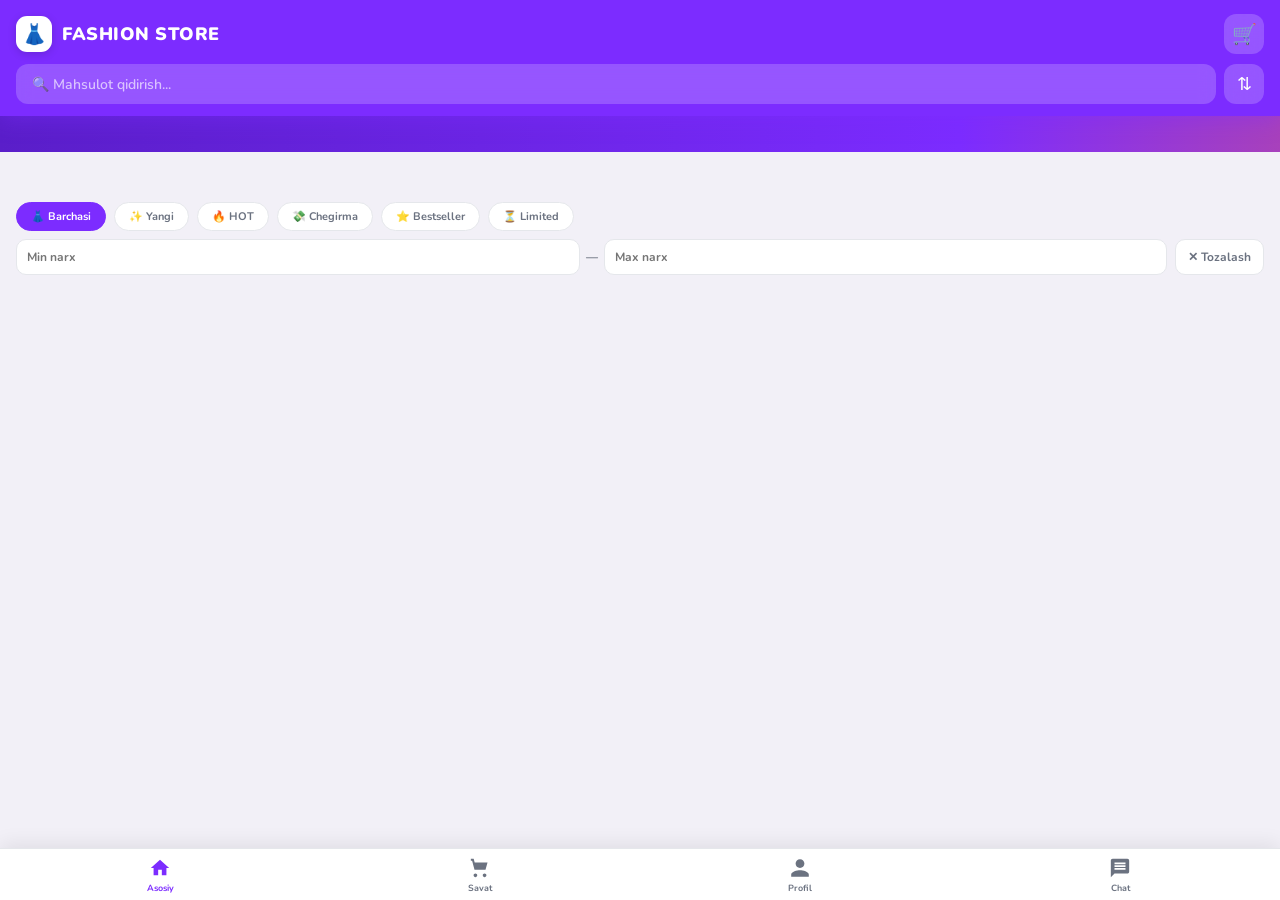
==== commit ac264db3: "feat: admin auto-login via tg ID" ====
--- a/templates/index.html
+++ b/templates/index.html
@@ -737,6 +737,12 @@
       const reg=await fetch('/api/register-user',{method:'POST',headers:{'Content-Type':'application/json'},
         body:JSON.stringify({tg_id:tgUser.id,name:`${tgUser.first_name||''} ${tgUser.last_name||''}`.trim(),username:tgUser.username||''})}).then(r=>r.json());
       userPoints=reg.points||0;
+      // Admin ID orqali avtomatik login
+      try{
+        const ar=await fetch('/admin/tg-auth',{method:'POST',headers:{'Content-Type':'application/json'},
+          body:JSON.stringify({tg_user_id:tgUser.id})}).then(r=>r.json());
+        if(ar.ok) window._isAdmin=true;
+      }catch(e){}
     }
 
     await loadProducts();
@@ -1310,6 +1316,15 @@
         <span class="menu-arrow">›</span>
       </div>
     </div>
+    ${window._isAdmin?`
+    <div onclick="window.open('/admin','_blank')" style="background:linear-gradient(135deg,#f59e0b,#d97706);border-radius:16px;padding:16px 20px;display:flex;align-items:center;gap:14px;box-shadow:0 4px 20px rgba(245,158,11,.4);cursor:pointer;active:opacity:.85">
+      <div style="width:44px;height:44px;border-radius:12px;background:rgba(255,255,255,.25);display:flex;align-items:center;justify-content:center;font-size:24px">👑</div>
+      <div>
+        <div style="font-size:15px;font-weight:900;color:#fff">Admin Panel</div>
+        <div style="font-size:12px;color:rgba(255,255,255,.85);font-weight:600">Do'konni boshqarish</div>
+      </div>
+      <span style="margin-left:auto;color:rgba(255,255,255,.8);font-size:22px">›</span>
+    </div>`:''}
     <div style="background:linear-gradient(135deg,#f8f5ff,#fff);border:1.5px solid #e9e0ff;border-radius:14px;padding:14px;text-align:center;font-size:12px;color:var(--text2);font-weight:600">
       🛍 <b style="color:var(--primary)">${config.shop_name||'UZUM MARKET'}</b> — Ishonchli online bozor
     </div>`;
